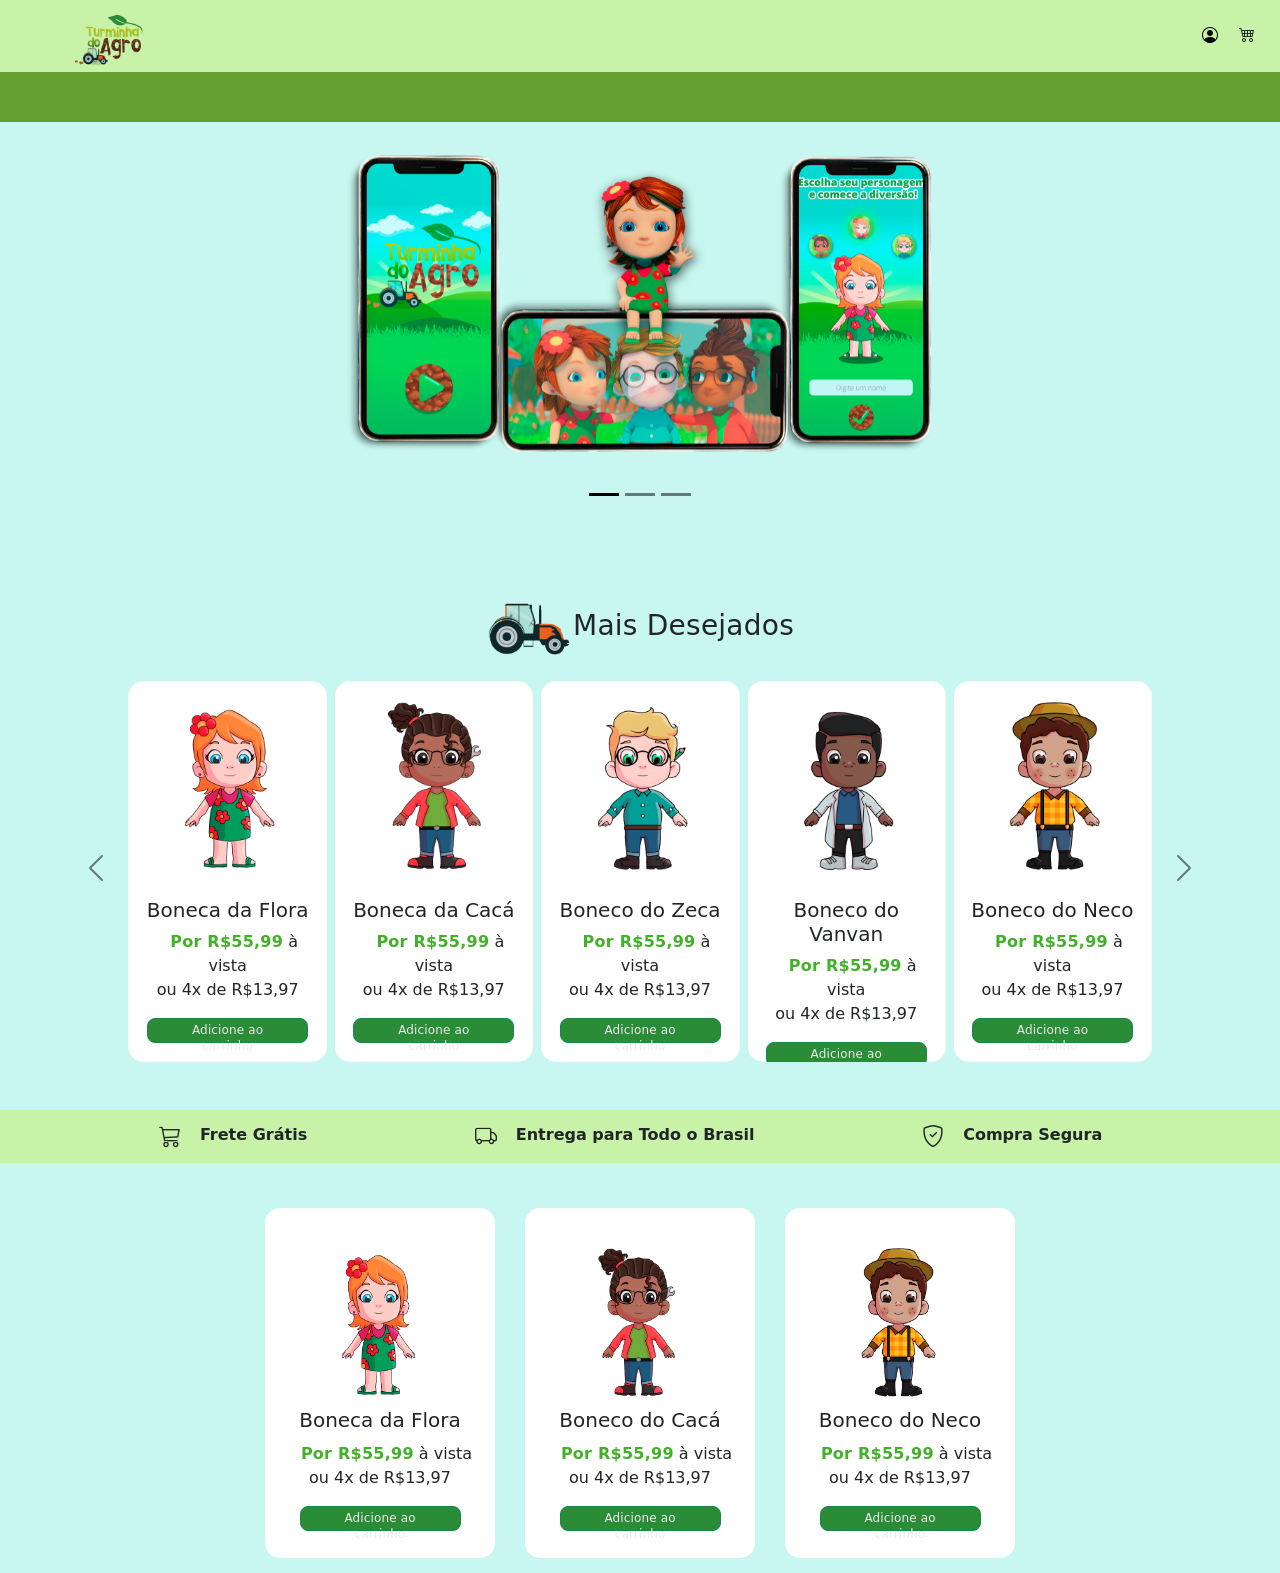
==== index.html @ c425d95b "colocando arquivos" ====
<!doctype html>
<html lang="pt-br">

<head>
    <meta charset="utf-8">
    <meta name="viewport" content="width=device-width, initial-scale=1">
    <link href="https://cdn.jsdelivr.net/npm/bootstrap@5.3.2/dist/css/bootstrap.min.css" rel="stylesheet"
        integrity="sha384-T3c6CoIi6uLrA9TneNEoa7RxnatzjcDSCmG1MXxSR1GAsXEV/Dwwykc2MPK8M2HN" crossorigin="anonymous">
    <link rel="stylesheet" href="css/style.css">
    <link rel="stylesheet" href="https://cdn.jsdelivr.net/npm/bootstrap-icons@1.11.1/font/bootstrap-icons.css">
    <title>Turminha do Agro</title>
</head>

<body>

    <!--Barra de Navegação-->

    <nav class="navbar navbar-expand-lg justify-content-end" style="background-color: #C7F2A7; height: 72px;">
        <div class="container-fluid">
            <a  href="index.html">
                <div
                    style="padding-bottom: 6px; padding-left: 16px; left: 56px; top: 3px; position: absolute; justify-content: flex-end; align-items: center; display: inline-flex">
                    <img style="width: 80px; height: 80px" src="imagens/logo_turminha.png" alt="Logo" width="100"
                        height="'100'" class="d-inline-block align-text-top" />
                </div>
            </a>
            <button class="navbar-toggler" type="button" data-bs-toggle="collapse"
                data-bs-target="#navbarSupportedContent" aria-controls="navbarSupportedContent" aria-expanded="false"
                aria-label="Toggle navigation">
                <span class="navbar-toggler-icon"></span>
            </button>
            <div class="collapse navbar-collapse" id="navbarText">
                <ul class="navbar-nav ms-auto">
                    <li class="nav-item">
                        <a class="nav-link active" aria-current="page" href="login.html">
                            <i class="bi bi-person-circle" style="width: 31px; height: 31px;"></i>
                        </a>
                    </li>
                    <li class="nav-item">
                        <button type="button" data-bs-toggle="offcanvas" data-bs-target="#offcanvasRight"
                            aria-controls="offcanvasRight" class="btn">
                            <i class="bi bi-cart4" style="width: 31px; height: 31px;"></i>
                        </button>
                    </li>
                </ul>
            </div>
        </div>
    </nav>
    <nav class="navbar" style="background-color: #63A030;; height: 50px;">
        <div class="container-fluid">
        </div>
    </nav>

    <!--Novidades-->
    <div class="novidades">
        <div id="carouselExampleDark" class="carousel carousel-dark slide" style="width: 700px; height: 400px;">
            <div id="carouselExampleIndicatorsnovidades" class="carousel slide carousel-dark">
                <div class="carousel-indicators">
                    <button type="button" data-bs-target="#carouselExampleIndicatorsnovidades" data-bs-slide-to="0"
                        class="active" aria-current="true" aria-label="Slide 1"></button>
                    <button type="button" data-bs-target="#carouselExampleIndicatorsnovidades" data-bs-slide-to="1"
                        aria-label="Slide 2"></button>
                    <button type="button" data-bs-target="#carouselExampleIndicatorsnovidades" data-bs-slide-to="2"
                        aria-label="Slide 3"></button>
                </div>
                <div class="carousel-inner" style="width: 700px; height: 400px;">
                    <div class="carousel-item active">
                        <img src="imagens/telas_3d.png" class="d-block w-100 img-novidades" alt="...">
                    </div>
                    <div class="carousel-item">
                        <img src="imagens/telas_3d.png" class="d-block w-100" alt="...">
                    </div>
                    <div class="carousel-item">
                        <img src="imagens/telas_3d.png" class="d-block w-100" alt="...">
                    </div>
                </div>
            </div>
        </div>
    </div>
    <!-- Mais Desejados -->
    <div class="titulo-divisor">
        <img class="trator" src="imagens/trator.png" alt="Trator">
        <h3>Mais Desejados</h3>
    </div>
    <!-- Carrosel com produtos mais desejados -->
    <div id="carouselExampleIndicators" class="carousel carousel-dark slide">
        <div class="carousel-inner">
            <div class="carousel-item active">
                <div class="card-group">
                    <!-- Boneca da Flora -->
                    <div class="card text-center border-light" style="width: 18rem; border-radius: 15px;"
                        hrf="produtos.html">
                        <div class="imagem-card">
                            <a href="produtos.html"><img src="imagens/personagem_flora.png" class="card-img-top"
                                    alt="Boneca da flora"></a>
                        </div>
                        <div class="card-body">
                            <h5 class="card-title">Boneca da Flora</h5>
                            <p class="card-text"><b class="preco-card">Por R$55,99</b> à vista <br> ou 4x de R$13,97</p>
                            <button type="button" data-bs-toggle="offcanvas" data-bs-target="#offcanvasRight"
                                aria-controls="offcanvasRight" class="btn btn-success">Adicione ao carrinho</button>
                        </div>
                    </div>
                    <!--Boneca da Cacá  -->
                    <div class="card text-center border-light" style="width: 18rem; border-radius: 15px;">
                        <div class="imagem-card">
                            <img src="imagens/personagem_cacá.png" class="card-img-top" alt="Boneca da Cacá">
                        </div>
                        <div class="card-body">
                            <h5 class="card-title">Boneca da Cacá</h5>
                            <p class="card-text"><b class="preco-card">Por R$55,99</b> à vista <br> ou 4x de R$13,97</p>
                            <button type="button" data-bs-toggle="offcanvas" data-bs-target="#offcanvasRight"
                                aria-controls="offcanvasRight" class="btn btn-success">Adicione ao carrinho</button>
                        </div>
                    </div>
                    <!-- Boneco do Zeca -->
                    <div class="card text-center border-light" style="width: 18rem; border-radius: 15px;">
                        <div class="imagem-card">
                            <img src="imagens/personagem_zeca.png" class="card-img-top" alt="Boneca do Zeca">
                        </div>
                        <div class="card-body">
                            <h5 class="card-title">Boneco do Zeca</h5>
                            <p class="card-text"><b class="preco-card">Por R$55,99</b> à vista <br> ou 4x de R$13,97</p>
                            <button type="button" data-bs-toggle="offcanvas" data-bs-target="#offcanvasRight"
                                aria-controls="offcanvasRight" class="btn btn-success">Adicione ao carrinho</button>
                        </div>
                    </div>
                    <!-- Boneco do Vanvan -->
                    <div class="card text-center border-light" style="width: 18rem; border-radius: 15px;">
                        <div class="imagem-card">
                            <img src="imagens/personagem_vanvan.png" class="card-img-top" alt="Boneca do Vanvan">
                        </div>
                        <div class="card-body">
                            <h5 class="card-title">Boneco do Vanvan</h5>
                            <p class="card-text"><b class="preco-card">Por R$55,99</b> à vista <br> ou 4x de R$13,97</p>
                            <button type="button" data-bs-toggle="offcanvas" data-bs-target="#offcanvasRight"
                                aria-controls="offcanvasRight" class="btn btn-success">Adicione ao carrinho</button>
                        </div>
                    </div>
                    <!-- Boneco do Neco -->
                    <div class="card text-center border-light" style="width: 18rem; border-radius: 15px;">
                        <div class="imagem-card">
                            <img src="imagens/personagem_neco.png" class="card-img-top" alt="Boneca do Neco">
                        </div>
                        <div class="card-body">
                            <h5 class="card-title">Boneco do Neco</h5>
                            <p class="card-text"><b class="preco-card">Por R$55,99</b> à vista <br> ou 4x de R$13,97</p>
                            <button type="button" data-bs-toggle="offcanvas" data-bs-target="#offcanvasRight"
                                aria-controls="offcanvasRight" class="btn btn-success">Adicione ao carrinho</button>
                        </div>
                    </div>
                </div>
            </div>
            <div class="carousel-item">
                <!-- Camisa da Flora -->
                <div class="card-group">
                    <div class="card text-center border-light" style="width: 18rem; border-radius: 15px;">
                        <div class="imagem-card">
                            <img src="imagens/personagem_flora.png" class="card-img-top" alt="Boneca da flora">
                        </div>
                        <div class="card-body">
                            <h5 class="card-title">Blusa da Flora</h5>
                            <p class="card-text"><b class="preco-card">Por R$55,99</b> à vista <br> ou 4x de R$13,97</p>
                            <button type="button" data-bs-toggle="offcanvas" data-bs-target="#offcanvasRight"
                                aria-controls="offcanvasRight" class="btn btn-success">Adicione ao carrinho</button>
                        </div>
                    </div>
                    <!--Camisa da Cacá  -->
                    <div class="card text-center border-light" style="width: 18rem; border-radius: 15px;">
                        <div class="imagem-card">
                            <img src="imagens/personagem_cacá.png" class="card-img-top" alt="Boneca da Cacá">
                        </div>
                        <div class="card-body">
                            <h5 class="card-title">Blusa da Cacá</h5>
                            <p class="card-text"><b class="preco-card">Por R$55,99</b> à vista <br> ou 4x de R$13,97</p>
                            <button type="button" data-bs-toggle="offcanvas" data-bs-target="#offcanvasRight"
                                aria-controls="offcanvasRight" class="btn btn-success">Adicione ao carrinho</button>
                        </div>
                    </div>
                    <!-- Camisa do Zeca -->
                    <div class="card text-center border-light" style="width: 18rem; border-radius: 15px;">
                        <div class="imagem-card">
                            <img src="imagens/personagem_zeca.png" class="card-img-top" alt="Boneca do Zeca">
                        </div>
                        <div class="card-body">
                            <h5 class="card-title">Blusa do Zeca</h5>
                            <p class="card-text"><b class="preco-card">Por R$55,99</b> à vista <br> ou 4x de R$13,97</p>
                            <button type="button" data-bs-toggle="offcanvas" data-bs-target="#offcanvasRight"
                                aria-controls="offcanvasRight" class="btn btn-success">Adicione ao carrinho</button>
                        </div>
                    </div>
                    <!-- Camisa do Vanvan -->
                    <div class="card text-center border-light" style="width: 18rem; border-radius: 15px;">
                        <div class="imagem-card">
                            <img src="imagens/personagem_vanvan.png" class="card-img-top" alt="Boneca do Vanvan">
                        </div>
                        <div class="card-body">
                            <h5 class="card-title">Blusa do Vanvan</h5>
                            <p class="card-text"><b class="preco-card">Por R$55,99</b> à vista <br> ou 4x de R$13,97</p>
                            <button type="button" data-bs-toggle="offcanvas" data-bs-target="#offcanvasRight"
                                aria-controls="offcanvasRight" class="btn btn-success">Adicione ao carrinho</button>
                        </div>
                    </div>
                    <!-- Camisa do Neco -->
                    <div class="card text-center border-light" style="width: 18rem; border-radius: 15px;">
                        <div class="imagem-card">
                            <img src="imagens/personagem_neco.png" class="card-img-top" alt="Boneca do Neco">
                        </div>
                        <div class="card-body">
                            <h5 class="card-title">Blusa do Neco</h5>
                            <p class="card-text"><b class="preco-card">Por R$55,99</b> à vista <br> ou 4x de R$13,97</p>
                            <button type="button" data-bs-toggle="offcanvas" data-bs-target="#offcanvasRight"
                                aria-controls="offcanvasRight" class="btn btn-success">Adicione ao carrinho</button>
                        </div>
                    </div>
                </div>
            </div>
            <div class="carousel-item">
                <!-- Algo da Flora -->
                <div class="card-group">
                    <div class="card text-center border-light" style="width: 18rem; border-radius: 15px;">
                        <div class="imagem-card">
                            <img src="imagens/personagem_flora.png" class="card-img-top" alt="Boneca da flora">
                        </div>
                        <div class="card-body">
                            <h5 class="card-title">Algo da Flora</h5>
                            <p class="card-text"><b class="preco-card">Por R$55,99</b> à vista <br> ou 4x de R$13,97</p>
                            <button type="button" data-bs-toggle="offcanvas" data-bs-target="#offcanvasRight"
                                aria-controls="offcanvasRight" class="btn btn-success">Adicione ao carrinho</button>
                        </div>
                    </div>
                    <!--Algo da Cacá  -->
                    <div class="card text-center border-light" style="width: 18rem; border-radius: 15px;">
                        <div class="imagem-card">
                            <img src="imagens/personagem_cacá.png" class="card-img-top" alt="Boneca da Cacá">
                        </div>
                        <div class="card-body">
                            <h5 class="card-title">Algo da Cacá</h5>
                            <p class="card-text"><b class="preco-card">Por R$55,99</b> à vista <br> ou 4x de R$13,97</p>
                            <button type="button" data-bs-toggle="offcanvas" data-bs-target="#offcanvasRight"
                                aria-controls="offcanvasRight" class="btn btn-success">Adicione ao carrinho</button>
                        </div>
                    </div>
                    <!-- Algo do Zeca -->
                    <div class="card text-center border-light" style="width: 18rem; border-radius: 15px;">
                        <div class="imagem-card">
                            <img src="imagens/personagem_zeca.png" class="card-img-top" alt="Boneca do Zeca">
                        </div>
                        <div class="card-body">
                            <h5 class="card-title">Algo do Zeca</h5>
                            <p class="card-text"><b class="preco-card">Por R$55,99</b> à vista <br> ou 4x de R$13,97</p>
                            <button type="button" data-bs-toggle="offcanvas" data-bs-target="#offcanvasRight"
                                aria-controls="offcanvasRight" class="btn btn-success">Adicione ao carrinho</button>
                        </div>
                    </div>
                    <!-- Algo do Vanvan -->
                    <div class="card text-center border-light" style="width: 18rem; border-radius: 15px;">
                        <div class="imagem-card">
                            <img src="imagens/personagem_vanvan.png" class="card-img-top" alt="Boneca do Vanvan">
                        </div>
                        <div class="card-body">
                            <h5 class="card-title">Algo do Vanvan</h5>
                            <p class="card-text"><b class="preco-card">Por R$55,99</b> à vista <br> ou 4x de R$13,97</p>
                            <button type="button" data-bs-toggle="offcanvas" data-bs-target="#offcanvasRight"
                                aria-controls="offcanvasRight" class="btn btn-success">Adicione ao carrinho</button>
                        </div>
                    </div>
                    <!-- Algo do Neco -->
                    <div class="card text-center border-light" style="width: 18rem; border-radius: 15px;">
                        <div class="imagem-card">
                            <img src="imagens/personagem_neco.png" class="card-img-top" alt="Boneca do Neco">
                        </div>
                        <div class="card-body">
                            <h5 class="card-title">Algo do Neco</h5>
                            <p class="card-text"><b class="preco-card">Por R$55,99</b> à vista <br> ou 4x de R$13,97</p>
                            <button type="button" data-bs-toggle="offcanvas" data-bs-target="#offcanvasRight"
                                aria-controls="offcanvasRight" class="btn btn-success">Adicione ao carrinho</button>
                        </div>
                    </div>
                </div>
            </div>
        </div>
        <button class="carousel-control-prev" type="button" data-bs-target="#carouselExampleIndicators"
            data-bs-slide="prev">
            <span class="carousel-control-prev-icon" aria-hidden="true"></span>
            <span class="visually-hidden">Previous</span>
        </button>
        <button class="carousel-control-next" type="button" data-bs-target="#carouselExampleIndicators"
            data-bs-slide="next">
            <span class="carousel-control-next-icon" aria-hidden="true"></span>
            <span class="visually-hidden">Next</span>
        </button>
    </div>

    <!-- Barra de informações -->
    <div class="info-bar mt-5">
        <div class="d-flex aling-items-center">
            <i class="bi bi-cart3"></i>
            <span class="text-info-bar">Frete Grátis</span>
        </div>
        <div class="d-flex aling-items-center">
            <i class="bi bi-truck"></i>
            <span class="text-info-bar">Entrega para Todo o Brasil</span>
        </div>
        <div class="d-flex aling-items-center">
            <i class="bi bi-shield-check"></i>
            <span class="text-info-bar">Compra Segura</span>
        </div>
    </div>
    <!-- Mais produtos -->
    <section class="card-carousel-section" style="margin-top: 30px;">
        <!-- Card 1 -->
        <div class="carousel-card">
            <div class="imagem-card">
                <a href="produtos.html"><img src="imagens/personagem_flora.png" class="card-img-top"
                        alt="Boneca da flora"></a>
            </div>
            <div class="card-body">
                <h5 class="card-title">Boneca da Flora</h5>
                <p class="card-text"><b class="preco-card">Por R$55,99</b> à vista <br> ou 4x de R$13,97</p>
                <a type="button" data-bs-toggle="offcanvas" data-bs-target="#offcanvasRight"
                    aria-controls="offcanvasRight" href="" class="btn btn-success">Adicione ao carrinho</a>
            </div>
        </div>
        <!-- Card 2 -->
        <div class="carousel-card">
            <div class="imagem-card">
                <a href=""><img src="imagens/personagem_cacá.png" class="card-img-top"
                        alt="Boneca da flora"></a>
            </div>            <div class="card-body">
                <h5 class="card-title">Boneco do Cacá</h5>
                <p class="card-text"><b class="preco-card">Por R$55,99</b> à vista <br> ou 4x de R$13,97</p>
                <a type="button" data-bs-toggle="offcanvas" data-bs-target="#offcanvasRight"
                    aria-controls="offcanvasRight" href="" class="btn btn-success">Adicione ao carrinho</a>
            </div>
        </div>
        <!-- Card 3 -->
        <div class="carousel-card">
            <div class="imagem-card">
                <a href=""><img src="imagens/personagem_neco.png" class="card-img-top"
                        alt="Boneca da flora"></a>
            </div>
            <div class="card-body">
                <h5 class="card-title">Boneco do Neco</h5>
                <p class="card-text"><b class="preco-card">Por R$55,99</b> à vista <br> ou 4x de R$13,97</p>
                <a type="button" data-bs-toggle="offcanvas" data-bs-target="#offcanvasRight"
                    aria-controls="offcanvasRight" href="" class="btn btn-success">Adicione ao carrinho</a>
            </div>
        </div>
    </section>

    <!-- Carrinho de compras -->

    <div class="offcanvas offcanvas-end" tabindex="-1" id="offcanvasRight" aria-labelledby="offcanvasRightLabel">
        <div class="offcanvas-header">
            <h5 class="offcanvas-title" id="offcanvasRightLabel">Carrinho</h5>
            <button type="button" class="btn-close" data-bs-dismiss="offcanvas" aria-label="Close"></button>
        </div>
        <div class="offcanvas-body">
            <div class="content-cart" id="carrinho">
                <section>
                    <table>
                        <tbody>
                            <tr>
                                <div class="item-cart">
                                    <td>
                                        <div class="product">
                                            <img src="imagens/personagem_cacá.png" alt="Boneca da Cacá" />
                                        </div>
                                    </td>
                                    <td>
                                        <div class="info">
                                            <div class="name">Boneca da Cacá</div>
                                            <div class="qty">
                                                <button><i class="bi bi-plus"></i></button>
                                                <span>2</span>
                                                <button><i class="bi bi-dash"></i></button>
                                            </div>
                                            <div class="preco-card">R$55,99</div>
                                        </div>
                                    </td>
                                    <td>
                                        <button class="remove"><i class="bi bi-x"></i></button>
                                    </td>
                                </div>
                            </tr>
                            <tr>
                                <div class="item-cart">
                                    <td>
                                        <div class="product">
                                            <img src="imagens/personagem_neco.png" alt="Boneca da Cacá" />
                                        </div>
                                    </td>
                                    <td>
                                        <div class="info">
                                            <div class="name">Boneco do Neco</div>
                                            <div class="qty">
                                                <button><i class="bi bi-plus"></i></button>
                                                <span>2</span>
                                                <button><i class="bi bi-dash"></i></button>
                                            </div>
                                            <div class="preco-card">R$55,99</div>
                                        </div>
                                    </td>
                                    <td>
                                        <button class="remove"><i class="bi bi-x"></i></button>
                                    </td>
                                </div>
                            </tr>
                        </tbody>
                    </table>
                </section>
                <br>
                <aside>
                    <div class="box">
                        <header>Resumo da compra</header>
                        <div class="info">
                            <div><span>Sub-total</span><span>R$ 111,80</span></div>
                            <div><span>Caulcule o frete</span></div>
                            <div>
                                <input type="text" class="form-control" placeholder="Digite o CEP" aria-label="CEP"
                                    aria-describedby="button-addon2">
                                <button class="btn btn-outline-secondary" type="button" id="button-addon2">
                                    <i class="bi bi-plus"></i>
                            </div>
                        </div>
                        <footer>
                            <span>Total</span>
                            <span class="preco-carrinho-sub-total">R$ 111,80</span>
                        </footer>
                    </div>
                    <button>Finalizar Compra</button>
                </aside>
            </div>
        </div>

        

        <script src="https://cdn.jsdelivr.net/npm/bootstrap@5.3.2/dist/js/bootstrap.bundle.min.js"
            integrity="sha384-C6RzsynM9kWDrMNeT87bh95OGNyZPhcTNXj1NW7RuBCsyN/o0jlpcV8Qyq46cDfL" crossorigin="anonymous">
            </script>
        <script src="script.js"></script>
</body>


</html>
---- css/style.css ----
* {
    margin: 0;
    padding: 0;
    box-sizing: border-box;
}

body {
    background-color: #C7F7F0;
}

.novidades {
    align-items: center;
    justify-content: center;
    display: flex;
    position: relative;
}

.trator {
    width: 87px;
    height: 87px;
    flex-shrink: 0;
}

.titulo-divisor {
    padding-top: 5%;
    display: flex;
    flex-flow: row wrap;
    align-items: center;
    justify-content: center;
    color: "#373737";
    font-size: 30px;
    font-style: normal, bold;
    font-weight: 700;
    line-height: 24px;
    letter-spacing: 0.24px;
}

.carousel-inner {
    max-width: 1440px;
    width: 100%;
    padding-right: 40px;
    padding-left: 40px;
}

.carousel-control-next {
    padding-left: 50px;
}

.carousel-control-next {
    padding-right: 50px;
}

.card-group {
    padding-left: 5em;
    padding-right: 5em;
}

.card {
    width: 230px;
    height: 381px;
    flex-shrink: 0;
    border-bottom-left-radius: 15px;
    background: #FFF;
    margin: 8px;
}

.imagem-card {
    min-height: 200px;
    max-height: 200px;
    padding: 20px 15.4px 0px 15.39px;
    justify-content: center;
    align-items: center;
}

.card-img-top {
    width: 175px;
    height: 175px;
    min-width: 175px;
    max-width: 175px;
    min-height: 145px;
    max-height: 175px;
    display: block;
    margin: 0 auto;
}

.preco-card {
    color: #43B02A;
    text-align: center;
    font-size: 16px;
    font-style: normal;
    font-weight: 700;
    line-height: 16px;
    letter-spacing: 0.24px;
}

.btn-success {
    width: 161px;
    height: 25px;
    padding: 3px 18.67px 4px 18.81px;
    justify-content: center;
    align-items: center;
    gap: -0.2px;
    border-radius: 8px;
    background: #2A8C37;
    color: #EBEBEB;
    text-align: center;
    font-size: 12px;
    font-style: normal;
    font-weight: 400;
    line-height: 16px;
    letter-spacing: 0.15px;
}

.info-bar {
    background-color: #C7F2A7;
    text-align: center;
    padding: 10px;
    display: flex;
    justify-content: space-evenly;
    font-weight: bold;
    font-size: 16px;
}

.info-bar i {
    font-size: 22px;

}

.text-info-bar {
    padding: 3px 18.67px 4px 18.81px;
}

.card-carousel-section {
    display: flex;
    justify-content: center;
    overflow-x: auto;
    scroll-snap-type: x mandatory;
    -webkit-overflow-scrolling: touch;
}

.carousel-card {
    flex: 0 0 auto;
    width: 230px;
    height: 350px;
    margin-right: 10px;
    scroll-snap-align: start;
    border-radius: 15px;
    background: #FFF;
    margin: 15px;
}

.carousel-card .card-img-top {
    width: 175px;
    height: 175px;
    min-width: 175px;
    max-width: 175px;
    min-height: 145px;
    max-height: 175px;
    padding: 20px 15.4px 0px 15.39px;
    display: block;
    margin: 0 auto;
}

.carousel-card .card-body {
    text-align: center;
}

.carousel-card .card-title {
    font-size: 20px;
    font-weight: 500;
    margin-bottom: 10px;
}

.carousel-card .preco-card {
    color: #43B02A;
    text-align: center;
    font-size: 16px;
    font-style: normal;
    font-weight: 700;
    line-height: 16px;
    letter-spacing: 0.24px;
}

.offcanvas-header {
    color: #2A8C37;
    border-bottom: 1.5px solid #2A8C37;
    background-color: #C7F2A7;
}

.offcanvas-body {
    background-color: #C7F7F0;

}

body>main .content-cart section {
    -webkit-box-flex: 1;
    -ms-flex: 1;
    flex: 1;
}

table {
    width: 100%;
    border-collapse: collapse;
}

.product img {
    display: -webkit-box;
    display: -ms-flexbox;
    display: flex;
    -webkit-box-align: center;
    -ms-flex-align: center;
    align-items: center;
    width: 110px;
    height: 110px;
    flex-shrink: 0;
    border-radius: 2px;
    margin-bottom: 15px;
}

.info .name {
    font-size: 16px;
    font-style: normal;
    font-weight: 700;
    line-height: 24px;
    letter-spacing: 0.24px;
    padding-bottom: 16px;
}

.preco-card {
    display: inline;
    padding-left: 13px;
}

.qty {
    background: hsl(0, 2%, 92%);
    display: -webkit-inline-box;
    display: -ms-inline-flexbox;
    display: inline-flex;
    padding: 0 0;
    -ms-flex-pack: distribute;
    justify-content: space-around;
    -webkit-box-align: center;
    -ms-flex-align: center;
    align-items: center;
    width: px;
    border-radius: 15px;
    overflow: hidden;
}

.qty span {
    margin: 0 5px;
}

.qty button {
    display: -webkit-box;
    display: -ms-flexbox;
    display: flex;
    -webkit-box-align: center;
    -ms-flex-align: center;
    align-items: center;
    background: transparent;
    border: 0;
    padding: 0 10px;
    font-size: 16px;
    height: 100%;
}

.qty button:hover {
    background: #ddd;
}

.remove {
    background: hsl(0, 2%, 92%);
    border: 0;
    width: 30px;
    height: 30px;
    border-radius: 100%;
    display: -webkit-box;
    display: -ms-flexbox;
    display: flex;
    -webkit-box-align: center;
    -ms-flex-align: center;
    align-items: center;
    -webkit-box-pack: center;
    -ms-flex-pack: center;
    justify-content: center;
    font-size: 20px;
}

.remove:hover {
    background: #ddd;
}

.preco-carrinho-sub-total {
    margin-left: auto;
    color: #2A8C37;
    text-align: center;
    font-size: 16px;
    font-style: normal;
    font-weight: 700;
    line-height: 16px;
    letter-spacing: 0.24px;
}

aside .box {
    margin-bottom: 15px;
    border: 1px solid #ccc;
    background: #eee;
    color: #222;
    border-radius: 5px;
}

aside .box header {
    padding: 15px 20px;
    font-size: 18px;
    border-bottom: 1px solid #ccc;
    color: #373737;
}

aside .box .info {
    padding: 20px;
    font-size: 16px;
}

aside .box .info>div {
    display: -webkit-box;
    display: -ms-flexbox;
    display: flex;
    -webkit-box-pack: justify;
    -ms-flex-pack: justify;
    justify-content: space-between;
    margin-bottom: 10px;
    color: #555;
}

aside .box .info>div:last-child {
    margin: 0;
}

aside .box .info button {
    color: #28a745;
    background: transparent;
    border: 0;
    display: -webkit-box;
    display: -ms-flexbox;
    display: flex;
    -webkit-box-align: center;
    -ms-flex-align: center;
    align-items: center;
    font-size: 16px;
}

aside .box footer {
    padding: 15px 20px;
    background: #ddd;
    font-size: 18px;
    display: -webkit-box;
    display: -ms-flexbox;
    display: flex;
    -webkit-box-pack: justify;
    -ms-flex-pack: justify;
    justify-content: space-between;
}

aside>button {
    border: 0;
    padding: 15px 0;
    color: white;
    background: #2A8C37;
    display: block;
    width: 100%;
    letter-spacing: 1px;
    font-size: 16px;
    border-radius: 10px;
}

aside>button:hover {
    background: #3bc55b;
}

.container-fluid {
    
}
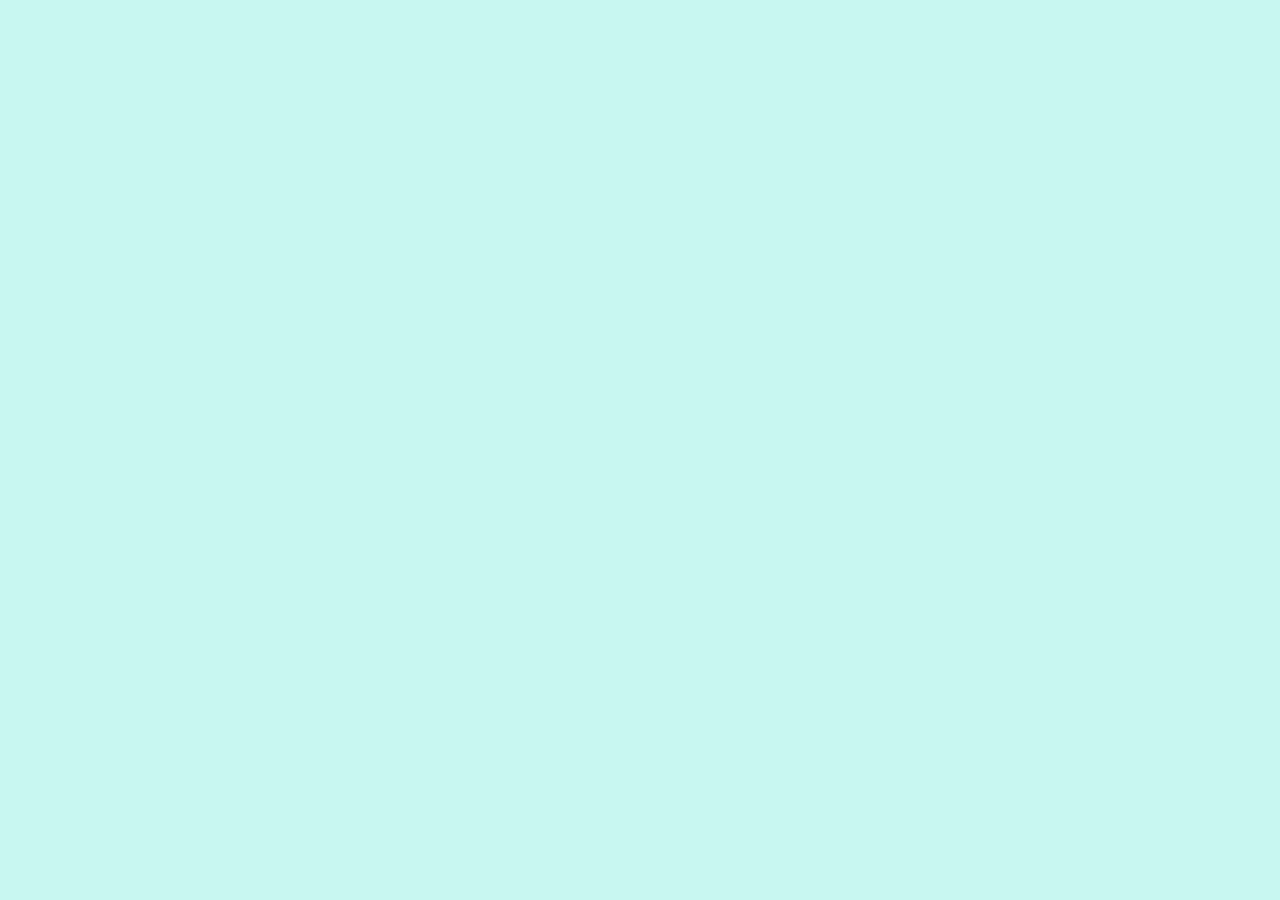
==== commit 23b8a2a2: "." ====
--- a/index.html
+++ b/index.html
@@ -1,446 +1,28 @@
-<!doctype html>
+<!DOCTYPE html>
 <html lang="pt-br">
+  <head>
+    <meta charset="utf-8" />
+    <meta name="viewport" content="width=device-width, initial-scale=1" />
+    <link
+      href="https://cdn.jsdelivr.net/npm/bootstrap@5.3.2/dist/css/bootstrap.min.css"
+      rel="stylesheet"
+      integrity="sha384-T3c6CoIi6uLrA9TneNEoa7RxnatzjcDSCmG1MXxSR1GAsXEV/Dwwykc2MPK8M2HN"
+      crossorigin="anonymous"
+    />
+    <link rel="stylesheet" href="css/style.css" />
+    <link
+      rel="stylesheet"
+      href="https://cdn.jsdelivr.net/npm/bootstrap-icons@1.11.1/font/bootstrap-icons.css"
+    />
+    <title>Turminha do Agro</title>
+  </head>
 
-<head>
-    <meta charset="utf-8">
-    <meta name="viewport" content="width=device-width, initial-scale=1">
-    <link href="https://cdn.jsdelivr.net/npm/bootstrap@5.3.2/dist/css/bootstrap.min.css" rel="stylesheet"
-        integrity="sha384-T3c6CoIi6uLrA9TneNEoa7RxnatzjcDSCmG1MXxSR1GAsXEV/Dwwykc2MPK8M2HN" crossorigin="anonymous">
-    <link rel="stylesheet" href="css/style.css">
-    <link rel="stylesheet" href="https://cdn.jsdelivr.net/npm/bootstrap-icons@1.11.1/font/bootstrap-icons.css">
-    <title>Turminha do Agro</title>
-</head>
-
-<body>
-
-    <!--Barra de Navegação-->
-
-    <nav class="navbar navbar-expand-lg justify-content-end" style="background-color: #C7F2A7; height: 72px;">
-        <div class="container-fluid">
-            <a  href="index.html">
-                <div
-                    style="padding-bottom: 6px; padding-left: 16px; left: 56px; top: 3px; position: absolute; justify-content: flex-end; align-items: center; display: inline-flex">
-                    <img style="width: 80px; height: 80px" src="imagens/logo_turminha.png" alt="Logo" width="100"
-                        height="'100'" class="d-inline-block align-text-top" />
-                </div>
-            </a>
-            <button class="navbar-toggler" type="button" data-bs-toggle="collapse"
-                data-bs-target="#navbarSupportedContent" aria-controls="navbarSupportedContent" aria-expanded="false"
-                aria-label="Toggle navigation">
-                <span class="navbar-toggler-icon"></span>
-            </button>
-            <div class="collapse navbar-collapse" id="navbarText">
-                <ul class="navbar-nav ms-auto">
-                    <li class="nav-item">
-                        <a class="nav-link active" aria-current="page" href="login.html">
-                            <i class="bi bi-person-circle" style="width: 31px; height: 31px;"></i>
-                        </a>
-                    </li>
-                    <li class="nav-item">
-                        <button type="button" data-bs-toggle="offcanvas" data-bs-target="#offcanvasRight"
-                            aria-controls="offcanvasRight" class="btn">
-                            <i class="bi bi-cart4" style="width: 31px; height: 31px;"></i>
-                        </button>
-                    </li>
-                </ul>
-            </div>
-        </div>
-    </nav>
-    <nav class="navbar" style="background-color: #63A030;; height: 50px;">
-        <div class="container-fluid">
-        </div>
-    </nav>
-
-    <!--Novidades-->
-    <div class="novidades">
-        <div id="carouselExampleDark" class="carousel carousel-dark slide" style="width: 700px; height: 400px;">
-            <div id="carouselExampleIndicatorsnovidades" class="carousel slide carousel-dark">
-                <div class="carousel-indicators">
-                    <button type="button" data-bs-target="#carouselExampleIndicatorsnovidades" data-bs-slide-to="0"
-                        class="active" aria-current="true" aria-label="Slide 1"></button>
-                    <button type="button" data-bs-target="#carouselExampleIndicatorsnovidades" data-bs-slide-to="1"
-                        aria-label="Slide 2"></button>
-                    <button type="button" data-bs-target="#carouselExampleIndicatorsnovidades" data-bs-slide-to="2"
-                        aria-label="Slide 3"></button>
-                </div>
-                <div class="carousel-inner" style="width: 700px; height: 400px;">
-                    <div class="carousel-item active">
-                        <img src="imagens/telas_3d.png" class="d-block w-100 img-novidades" alt="...">
-                    </div>
-                    <div class="carousel-item">
-                        <img src="imagens/telas_3d.png" class="d-block w-100" alt="...">
-                    </div>
-                    <div class="carousel-item">
-                        <img src="imagens/telas_3d.png" class="d-block w-100" alt="...">
-                    </div>
-                </div>
-            </div>
-        </div>
-    </div>
-    <!-- Mais Desejados -->
-    <div class="titulo-divisor">
-        <img class="trator" src="imagens/trator.png" alt="Trator">
-        <h3>Mais Desejados</h3>
-    </div>
-    <!-- Carrosel com produtos mais desejados -->
-    <div id="carouselExampleIndicators" class="carousel carousel-dark slide">
-        <div class="carousel-inner">
-            <div class="carousel-item active">
-                <div class="card-group">
-                    <!-- Boneca da Flora -->
-                    <div class="card text-center border-light" style="width: 18rem; border-radius: 15px;"
-                        hrf="produtos.html">
-                        <div class="imagem-card">
-                            <a href="produtos.html"><img src="imagens/personagem_flora.png" class="card-img-top"
-                                    alt="Boneca da flora"></a>
-                        </div>
-                        <div class="card-body">
-                            <h5 class="card-title">Boneca da Flora</h5>
-                            <p class="card-text"><b class="preco-card">Por R$55,99</b> à vista <br> ou 4x de R$13,97</p>
-                            <button type="button" data-bs-toggle="offcanvas" data-bs-target="#offcanvasRight"
-                                aria-controls="offcanvasRight" class="btn btn-success">Adicione ao carrinho</button>
-                        </div>
-                    </div>
-                    <!--Boneca da Cacá  -->
-                    <div class="card text-center border-light" style="width: 18rem; border-radius: 15px;">
-                        <div class="imagem-card">
-                            <img src="imagens/personagem_cacá.png" class="card-img-top" alt="Boneca da Cacá">
-                        </div>
-                        <div class="card-body">
-                            <h5 class="card-title">Boneca da Cacá</h5>
-                            <p class="card-text"><b class="preco-card">Por R$55,99</b> à vista <br> ou 4x de R$13,97</p>
-                            <button type="button" data-bs-toggle="offcanvas" data-bs-target="#offcanvasRight"
-                                aria-controls="offcanvasRight" class="btn btn-success">Adicione ao carrinho</button>
-                        </div>
-                    </div>
-                    <!-- Boneco do Zeca -->
-                    <div class="card text-center border-light" style="width: 18rem; border-radius: 15px;">
-                        <div class="imagem-card">
-                            <img src="imagens/personagem_zeca.png" class="card-img-top" alt="Boneca do Zeca">
-                        </div>
-                        <div class="card-body">
-                            <h5 class="card-title">Boneco do Zeca</h5>
-                            <p class="card-text"><b class="preco-card">Por R$55,99</b> à vista <br> ou 4x de R$13,97</p>
-                            <button type="button" data-bs-toggle="offcanvas" data-bs-target="#offcanvasRight"
-                                aria-controls="offcanvasRight" class="btn btn-success">Adicione ao carrinho</button>
-                        </div>
-                    </div>
-                    <!-- Boneco do Vanvan -->
-                    <div class="card text-center border-light" style="width: 18rem; border-radius: 15px;">
-                        <div class="imagem-card">
-                            <img src="imagens/personagem_vanvan.png" class="card-img-top" alt="Boneca do Vanvan">
-                        </div>
-                        <div class="card-body">
-                            <h5 class="card-title">Boneco do Vanvan</h5>
-                            <p class="card-text"><b class="preco-card">Por R$55,99</b> à vista <br> ou 4x de R$13,97</p>
-                            <button type="button" data-bs-toggle="offcanvas" data-bs-target="#offcanvasRight"
-                                aria-controls="offcanvasRight" class="btn btn-success">Adicione ao carrinho</button>
-                        </div>
-                    </div>
-                    <!-- Boneco do Neco -->
-                    <div class="card text-center border-light" style="width: 18rem; border-radius: 15px;">
-                        <div class="imagem-card">
-                            <img src="imagens/personagem_neco.png" class="card-img-top" alt="Boneca do Neco">
-                        </div>
-                        <div class="card-body">
-                            <h5 class="card-title">Boneco do Neco</h5>
-                            <p class="card-text"><b class="preco-card">Por R$55,99</b> à vista <br> ou 4x de R$13,97</p>
-                            <button type="button" data-bs-toggle="offcanvas" data-bs-target="#offcanvasRight"
-                                aria-controls="offcanvasRight" class="btn btn-success">Adicione ao carrinho</button>
-                        </div>
-                    </div>
-                </div>
-            </div>
-            <div class="carousel-item">
-                <!-- Camisa da Flora -->
-                <div class="card-group">
-                    <div class="card text-center border-light" style="width: 18rem; border-radius: 15px;">
-                        <div class="imagem-card">
-                            <img src="imagens/personagem_flora.png" class="card-img-top" alt="Boneca da flora">
-                        </div>
-                        <div class="card-body">
-                            <h5 class="card-title">Blusa da Flora</h5>
-                            <p class="card-text"><b class="preco-card">Por R$55,99</b> à vista <br> ou 4x de R$13,97</p>
-                            <button type="button" data-bs-toggle="offcanvas" data-bs-target="#offcanvasRight"
-                                aria-controls="offcanvasRight" class="btn btn-success">Adicione ao carrinho</button>
-                        </div>
-                    </div>
-                    <!--Camisa da Cacá  -->
-                    <div class="card text-center border-light" style="width: 18rem; border-radius: 15px;">
-                        <div class="imagem-card">
-                            <img src="imagens/personagem_cacá.png" class="card-img-top" alt="Boneca da Cacá">
-                        </div>
-                        <div class="card-body">
-                            <h5 class="card-title">Blusa da Cacá</h5>
-                            <p class="card-text"><b class="preco-card">Por R$55,99</b> à vista <br> ou 4x de R$13,97</p>
-                            <button type="button" data-bs-toggle="offcanvas" data-bs-target="#offcanvasRight"
-                                aria-controls="offcanvasRight" class="btn btn-success">Adicione ao carrinho</button>
-                        </div>
-                    </div>
-                    <!-- Camisa do Zeca -->
-                    <div class="card text-center border-light" style="width: 18rem; border-radius: 15px;">
-                        <div class="imagem-card">
-                            <img src="imagens/personagem_zeca.png" class="card-img-top" alt="Boneca do Zeca">
-                        </div>
-                        <div class="card-body">
-                            <h5 class="card-title">Blusa do Zeca</h5>
-                            <p class="card-text"><b class="preco-card">Por R$55,99</b> à vista <br> ou 4x de R$13,97</p>
-                            <button type="button" data-bs-toggle="offcanvas" data-bs-target="#offcanvasRight"
-                                aria-controls="offcanvasRight" class="btn btn-success">Adicione ao carrinho</button>
-                        </div>
-                    </div>
-                    <!-- Camisa do Vanvan -->
-                    <div class="card text-center border-light" style="width: 18rem; border-radius: 15px;">
-                        <div class="imagem-card">
-                            <img src="imagens/personagem_vanvan.png" class="card-img-top" alt="Boneca do Vanvan">
-                        </div>
-                        <div class="card-body">
-                            <h5 class="card-title">Blusa do Vanvan</h5>
-                            <p class="card-text"><b class="preco-card">Por R$55,99</b> à vista <br> ou 4x de R$13,97</p>
-                            <button type="button" data-bs-toggle="offcanvas" data-bs-target="#offcanvasRight"
-                                aria-controls="offcanvasRight" class="btn btn-success">Adicione ao carrinho</button>
-                        </div>
-                    </div>
-                    <!-- Camisa do Neco -->
-                    <div class="card text-center border-light" style="width: 18rem; border-radius: 15px;">
-                        <div class="imagem-card">
-                            <img src="imagens/personagem_neco.png" class="card-img-top" alt="Boneca do Neco">
-                        </div>
-                        <div class="card-body">
-                            <h5 class="card-title">Blusa do Neco</h5>
-                            <p class="card-text"><b class="preco-card">Por R$55,99</b> à vista <br> ou 4x de R$13,97</p>
-                            <button type="button" data-bs-toggle="offcanvas" data-bs-target="#offcanvasRight"
-                                aria-controls="offcanvasRight" class="btn btn-success">Adicione ao carrinho</button>
-                        </div>
-                    </div>
-                </div>
-            </div>
-            <div class="carousel-item">
-                <!-- Algo da Flora -->
-                <div class="card-group">
-                    <div class="card text-center border-light" style="width: 18rem; border-radius: 15px;">
-                        <div class="imagem-card">
-                            <img src="imagens/personagem_flora.png" class="card-img-top" alt="Boneca da flora">
-                        </div>
-                        <div class="card-body">
-                            <h5 class="card-title">Algo da Flora</h5>
-                            <p class="card-text"><b class="preco-card">Por R$55,99</b> à vista <br> ou 4x de R$13,97</p>
-                            <button type="button" data-bs-toggle="offcanvas" data-bs-target="#offcanvasRight"
-                                aria-controls="offcanvasRight" class="btn btn-success">Adicione ao carrinho</button>
-                        </div>
-                    </div>
-                    <!--Algo da Cacá  -->
-                    <div class="card text-center border-light" style="width: 18rem; border-radius: 15px;">
-                        <div class="imagem-card">
-                            <img src="imagens/personagem_cacá.png" class="card-img-top" alt="Boneca da Cacá">
-                        </div>
-                        <div class="card-body">
-                            <h5 class="card-title">Algo da Cacá</h5>
-                            <p class="card-text"><b class="preco-card">Por R$55,99</b> à vista <br> ou 4x de R$13,97</p>
-                            <button type="button" data-bs-toggle="offcanvas" data-bs-target="#offcanvasRight"
-                                aria-controls="offcanvasRight" class="btn btn-success">Adicione ao carrinho</button>
-                        </div>
-                    </div>
-                    <!-- Algo do Zeca -->
-                    <div class="card text-center border-light" style="width: 18rem; border-radius: 15px;">
-                        <div class="imagem-card">
-                            <img src="imagens/personagem_zeca.png" class="card-img-top" alt="Boneca do Zeca">
-                        </div>
-                        <div class="card-body">
-                            <h5 class="card-title">Algo do Zeca</h5>
-                            <p class="card-text"><b class="preco-card">Por R$55,99</b> à vista <br> ou 4x de R$13,97</p>
-                            <button type="button" data-bs-toggle="offcanvas" data-bs-target="#offcanvasRight"
-                                aria-controls="offcanvasRight" class="btn btn-success">Adicione ao carrinho</button>
-                        </div>
-                    </div>
-                    <!-- Algo do Vanvan -->
-                    <div class="card text-center border-light" style="width: 18rem; border-radius: 15px;">
-                        <div class="imagem-card">
-                            <img src="imagens/personagem_vanvan.png" class="card-img-top" alt="Boneca do Vanvan">
-                        </div>
-                        <div class="card-body">
-                            <h5 class="card-title">Algo do Vanvan</h5>
-                            <p class="card-text"><b class="preco-card">Por R$55,99</b> à vista <br> ou 4x de R$13,97</p>
-                            <button type="button" data-bs-toggle="offcanvas" data-bs-target="#offcanvasRight"
-                                aria-controls="offcanvasRight" class="btn btn-success">Adicione ao carrinho</button>
-                        </div>
-                    </div>
-                    <!-- Algo do Neco -->
-                    <div class="card text-center border-light" style="width: 18rem; border-radius: 15px;">
-                        <div class="imagem-card">
-                            <img src="imagens/personagem_neco.png" class="card-img-top" alt="Boneca do Neco">
-                        </div>
-                        <div class="card-body">
-                            <h5 class="card-title">Algo do Neco</h5>
-                            <p class="card-text"><b class="preco-card">Por R$55,99</b> à vista <br> ou 4x de R$13,97</p>
-                            <button type="button" data-bs-toggle="offcanvas" data-bs-target="#offcanvasRight"
-                                aria-controls="offcanvasRight" class="btn btn-success">Adicione ao carrinho</button>
-                        </div>
-                    </div>
-                </div>
-            </div>
-        </div>
-        <button class="carousel-control-prev" type="button" data-bs-target="#carouselExampleIndicators"
-            data-bs-slide="prev">
-            <span class="carousel-control-prev-icon" aria-hidden="true"></span>
-            <span class="visually-hidden">Previous</span>
-        </button>
-        <button class="carousel-control-next" type="button" data-bs-target="#carouselExampleIndicators"
-            data-bs-slide="next">
-            <span class="carousel-control-next-icon" aria-hidden="true"></span>
-            <span class="visually-hidden">Next</span>
-        </button>
-    </div>
-
-    <!-- Barra de informações -->
-    <div class="info-bar mt-5">
-        <div class="d-flex aling-items-center">
-            <i class="bi bi-cart3"></i>
-            <span class="text-info-bar">Frete Grátis</span>
-        </div>
-        <div class="d-flex aling-items-center">
-            <i class="bi bi-truck"></i>
-            <span class="text-info-bar">Entrega para Todo o Brasil</span>
-        </div>
-        <div class="d-flex aling-items-center">
-            <i class="bi bi-shield-check"></i>
-            <span class="text-info-bar">Compra Segura</span>
-        </div>
-    </div>
-    <!-- Mais produtos -->
-    <section class="card-carousel-section" style="margin-top: 30px;">
-        <!-- Card 1 -->
-        <div class="carousel-card">
-            <div class="imagem-card">
-                <a href="produtos.html"><img src="imagens/personagem_flora.png" class="card-img-top"
-                        alt="Boneca da flora"></a>
-            </div>
-            <div class="card-body">
-                <h5 class="card-title">Boneca da Flora</h5>
-                <p class="card-text"><b class="preco-card">Por R$55,99</b> à vista <br> ou 4x de R$13,97</p>
-                <a type="button" data-bs-toggle="offcanvas" data-bs-target="#offcanvasRight"
-                    aria-controls="offcanvasRight" href="" class="btn btn-success">Adicione ao carrinho</a>
-            </div>
-        </div>
-        <!-- Card 2 -->
-        <div class="carousel-card">
-            <div class="imagem-card">
-                <a href=""><img src="imagens/personagem_cacá.png" class="card-img-top"
-                        alt="Boneca da flora"></a>
-            </div>            <div class="card-body">
-                <h5 class="card-title">Boneco do Cacá</h5>
-                <p class="card-text"><b class="preco-card">Por R$55,99</b> à vista <br> ou 4x de R$13,97</p>
-                <a type="button" data-bs-toggle="offcanvas" data-bs-target="#offcanvasRight"
-                    aria-controls="offcanvasRight" href="" class="btn btn-success">Adicione ao carrinho</a>
-            </div>
-        </div>
-        <!-- Card 3 -->
-        <div class="carousel-card">
-            <div class="imagem-card">
-                <a href=""><img src="imagens/personagem_neco.png" class="card-img-top"
-                        alt="Boneca da flora"></a>
-            </div>
-            <div class="card-body">
-                <h5 class="card-title">Boneco do Neco</h5>
-                <p class="card-text"><b class="preco-card">Por R$55,99</b> à vista <br> ou 4x de R$13,97</p>
-                <a type="button" data-bs-toggle="offcanvas" data-bs-target="#offcanvasRight"
-                    aria-controls="offcanvasRight" href="" class="btn btn-success">Adicione ao carrinho</a>
-            </div>
-        </div>
-    </section>
-
-    <!-- Carrinho de compras -->
-
-    <div class="offcanvas offcanvas-end" tabindex="-1" id="offcanvasRight" aria-labelledby="offcanvasRightLabel">
-        <div class="offcanvas-header">
-            <h5 class="offcanvas-title" id="offcanvasRightLabel">Carrinho</h5>
-            <button type="button" class="btn-close" data-bs-dismiss="offcanvas" aria-label="Close"></button>
-        </div>
-        <div class="offcanvas-body">
-            <div class="content-cart" id="carrinho">
-                <section>
-                    <table>
-                        <tbody>
-                            <tr>
-                                <div class="item-cart">
-                                    <td>
-                                        <div class="product">
-                                            <img src="imagens/personagem_cacá.png" alt="Boneca da Cacá" />
-                                        </div>
-                                    </td>
-                                    <td>
-                                        <div class="info">
-                                            <div class="name">Boneca da Cacá</div>
-                                            <div class="qty">
-                                                <button><i class="bi bi-plus"></i></button>
-                                                <span>2</span>
-                                                <button><i class="bi bi-dash"></i></button>
-                                            </div>
-                                            <div class="preco-card">R$55,99</div>
-                                        </div>
-                                    </td>
-                                    <td>
-                                        <button class="remove"><i class="bi bi-x"></i></button>
-                                    </td>
-                                </div>
-                            </tr>
-                            <tr>
-                                <div class="item-cart">
-                                    <td>
-                                        <div class="product">
-                                            <img src="imagens/personagem_neco.png" alt="Boneca da Cacá" />
-                                        </div>
-                                    </td>
-                                    <td>
-                                        <div class="info">
-                                            <div class="name">Boneco do Neco</div>
-                                            <div class="qty">
-                                                <button><i class="bi bi-plus"></i></button>
-                                                <span>2</span>
-                                                <button><i class="bi bi-dash"></i></button>
-                                            </div>
-                                            <div class="preco-card">R$55,99</div>
-                                        </div>
-                                    </td>
-                                    <td>
-                                        <button class="remove"><i class="bi bi-x"></i></button>
-                                    </td>
-                                </div>
-                            </tr>
-                        </tbody>
-                    </table>
-                </section>
-                <br>
-                <aside>
-                    <div class="box">
-                        <header>Resumo da compra</header>
-                        <div class="info">
-                            <div><span>Sub-total</span><span>R$ 111,80</span></div>
-                            <div><span>Caulcule o frete</span></div>
-                            <div>
-                                <input type="text" class="form-control" placeholder="Digite o CEP" aria-label="CEP"
-                                    aria-describedby="button-addon2">
-                                <button class="btn btn-outline-secondary" type="button" id="button-addon2">
-                                    <i class="bi bi-plus"></i>
-                            </div>
-                        </div>
-                        <footer>
-                            <span>Total</span>
-                            <span class="preco-carrinho-sub-total">R$ 111,80</span>
-                        </footer>
-                    </div>
-                    <button>Finalizar Compra</button>
-                </aside>
-            </div>
-        </div>
-
-        
-
-        <script src="https://cdn.jsdelivr.net/npm/bootstrap@5.3.2/dist/js/bootstrap.bundle.min.js"
-            integrity="sha384-C6RzsynM9kWDrMNeT87bh95OGNyZPhcTNXj1NW7RuBCsyN/o0jlpcV8Qyq46cDfL" crossorigin="anonymous">
-            </script>
-        <script src="script.js"></script>
-</body>
-
-
-</html>+  <body>
+    <script
+      src="https://cdn.jsdelivr.net/npm/bootstrap@5.3.2/dist/js/bootstrap.bundle.min.js"
+      integrity="sha384-C6RzsynM9kWDrMNeT87bh95OGNyZPhcTNXj1NW7RuBCsyN/o0jlpcV8Qyq46cDfL"
+      crossorigin="anonymous"
+    ></script>
+    <script src="script.js"></script>
+  </body>
+</html>
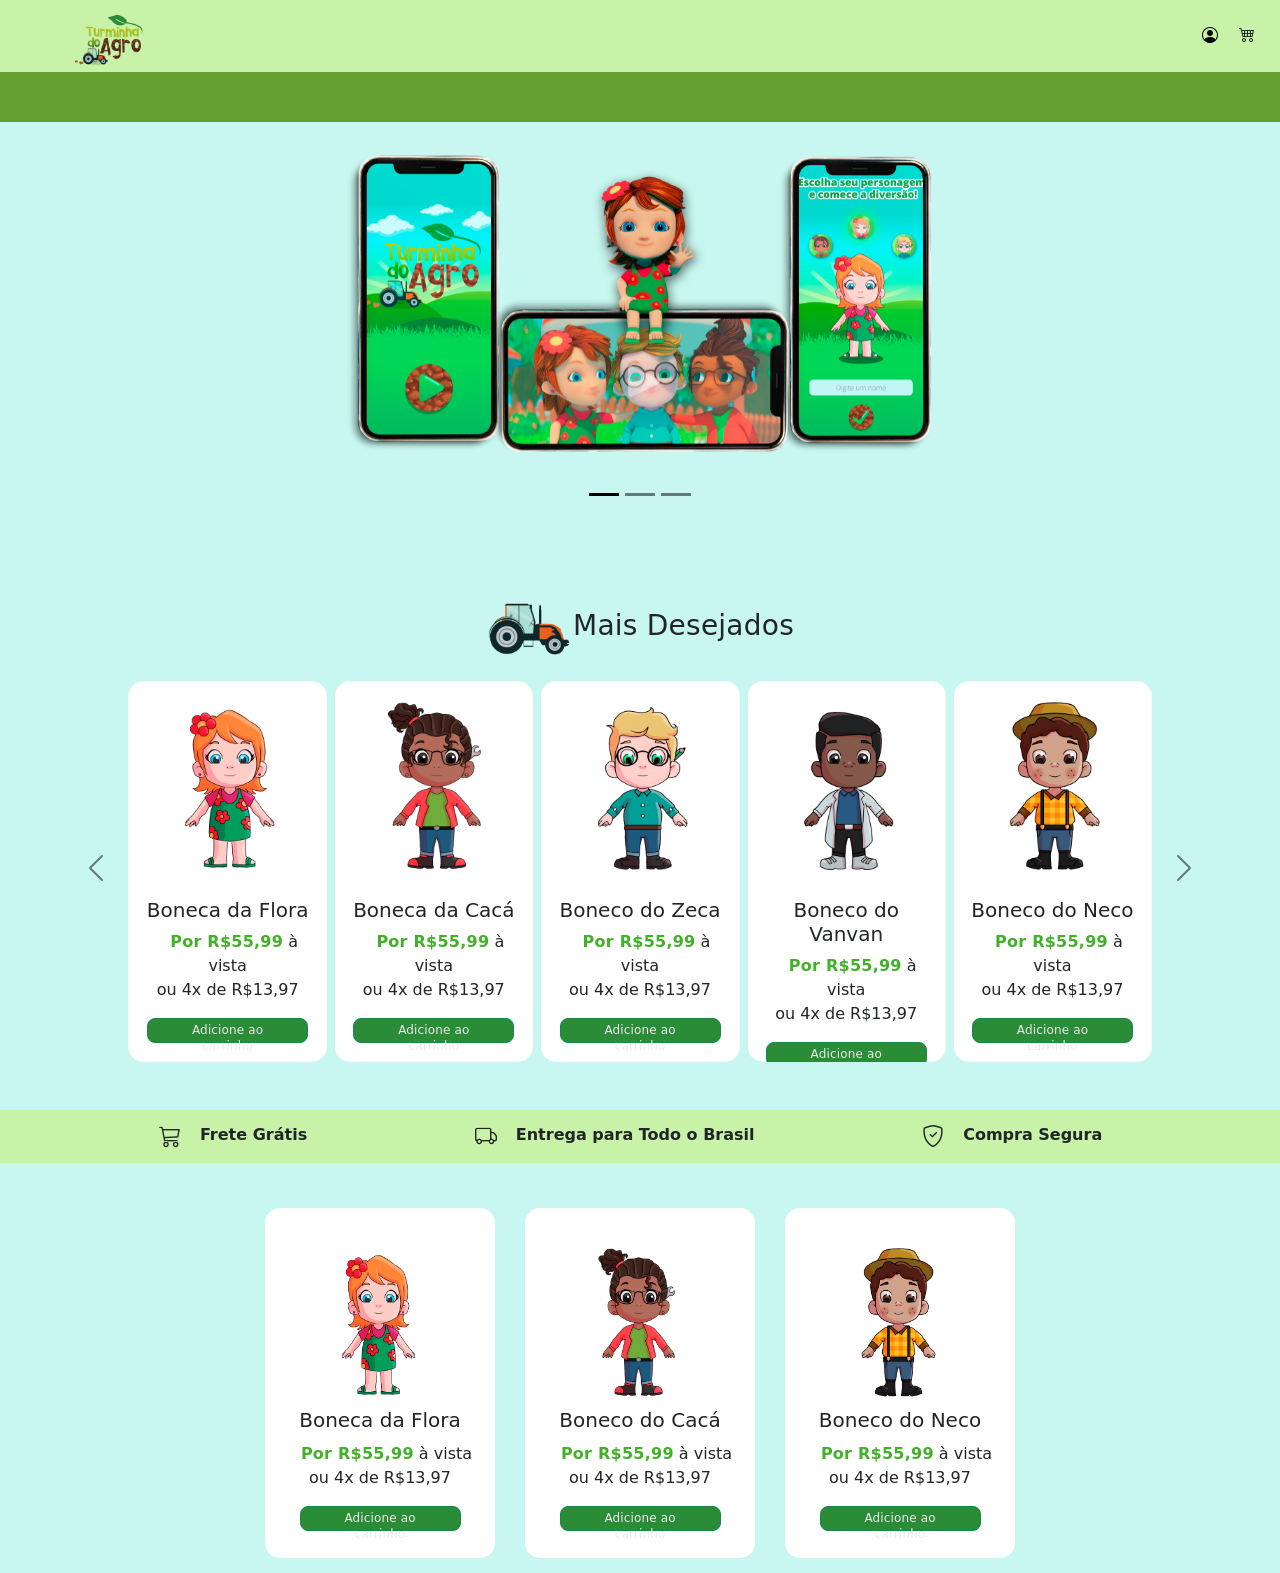
==== commit b54104e4: "." ====
--- a/index.html
+++ b/index.html
@@ -1,28 +1,446 @@
-<!DOCTYPE html>
+<!doctype html>
 <html lang="pt-br">
-  <head>
-    <meta charset="utf-8" />
-    <meta name="viewport" content="width=device-width, initial-scale=1" />
-    <link
-      href="https://cdn.jsdelivr.net/npm/bootstrap@5.3.2/dist/css/bootstrap.min.css"
-      rel="stylesheet"
-      integrity="sha384-T3c6CoIi6uLrA9TneNEoa7RxnatzjcDSCmG1MXxSR1GAsXEV/Dwwykc2MPK8M2HN"
-      crossorigin="anonymous"
-    />
-    <link rel="stylesheet" href="css/style.css" />
-    <link
-      rel="stylesheet"
-      href="https://cdn.jsdelivr.net/npm/bootstrap-icons@1.11.1/font/bootstrap-icons.css"
-    />
+
+<head>
+    <meta charset="utf-8">
+    <meta name="viewport" content="width=device-width, initial-scale=1">
+    <link href="https://cdn.jsdelivr.net/npm/bootstrap@5.3.2/dist/css/bootstrap.min.css" rel="stylesheet"
+        integrity="sha384-T3c6CoIi6uLrA9TneNEoa7RxnatzjcDSCmG1MXxSR1GAsXEV/Dwwykc2MPK8M2HN" crossorigin="anonymous">
+    <link rel="stylesheet" href="css/style.css">
+    <link rel="stylesheet" href="https://cdn.jsdelivr.net/npm/bootstrap-icons@1.11.1/font/bootstrap-icons.css">
     <title>Turminha do Agro</title>
-  </head>
-
-  <body>
-    <script
-      src="https://cdn.jsdelivr.net/npm/bootstrap@5.3.2/dist/js/bootstrap.bundle.min.js"
-      integrity="sha384-C6RzsynM9kWDrMNeT87bh95OGNyZPhcTNXj1NW7RuBCsyN/o0jlpcV8Qyq46cDfL"
-      crossorigin="anonymous"
-    ></script>
-    <script src="script.js"></script>
-  </body>
-</html>
+</head>
+
+<body>
+
+    <!--Barra de Navegação-->
+
+    <nav class="navbar navbar-expand-lg justify-content-end" style="background-color: #C7F2A7; height: 72px;">
+        <div class="container-fluid">
+            <a  href="index.html">
+                <div
+                    style="padding-bottom: 6px; padding-left: 16px; left: 56px; top: 3px; position: absolute; justify-content: flex-end; align-items: center; display: inline-flex">
+                    <img style="width: 80px; height: 80px" src="imagens/logo_turminha.png" alt="Logo" width="100"
+                        height="'100'" class="d-inline-block align-text-top" />
+                </div>
+            </a>
+            <button class="navbar-toggler" type="button" data-bs-toggle="collapse"
+                data-bs-target="#navbarSupportedContent" aria-controls="navbarSupportedContent" aria-expanded="false"
+                aria-label="Toggle navigation">
+                <span class="navbar-toggler-icon"></span>
+            </button>
+            <div class="collapse navbar-collapse" id="navbarText">
+                <ul class="navbar-nav ms-auto">
+                    <li class="nav-item">
+                        <a class="nav-link active" aria-current="page" href="login.html">
+                            <i class="bi bi-person-circle" style="width: 31px; height: 31px;"></i>
+                        </a>
+                    </li>
+                    <li class="nav-item">
+                        <button type="button" data-bs-toggle="offcanvas" data-bs-target="#offcanvasRight"
+                            aria-controls="offcanvasRight" class="btn">
+                            <i class="bi bi-cart4" style="width: 31px; height: 31px;"></i>
+                        </button>
+                    </li>
+                </ul>
+            </div>
+        </div>
+    </nav>
+    <nav class="navbar" style="background-color: #63A030;; height: 50px;">
+        <div class="container-fluid">
+        </div>
+    </nav>
+
+    <!--Novidades-->
+    <div class="novidades">
+        <div id="carouselExampleDark" class="carousel carousel-dark slide" style="width: 700px; height: 400px;">
+            <div id="carouselExampleIndicatorsnovidades" class="carousel slide carousel-dark">
+                <div class="carousel-indicators">
+                    <button type="button" data-bs-target="#carouselExampleIndicatorsnovidades" data-bs-slide-to="0"
+                        class="active" aria-current="true" aria-label="Slide 1"></button>
+                    <button type="button" data-bs-target="#carouselExampleIndicatorsnovidades" data-bs-slide-to="1"
+                        aria-label="Slide 2"></button>
+                    <button type="button" data-bs-target="#carouselExampleIndicatorsnovidades" data-bs-slide-to="2"
+                        aria-label="Slide 3"></button>
+                </div>
+                <div class="carousel-inner" style="width: 700px; height: 400px;">
+                    <div class="carousel-item active">
+                        <img src="imagens/telas_3d.png" class="d-block w-100 img-novidades" alt="...">
+                    </div>
+                    <div class="carousel-item">
+                        <img src="imagens/telas_3d.png" class="d-block w-100" alt="...">
+                    </div>
+                    <div class="carousel-item">
+                        <img src="imagens/telas_3d.png" class="d-block w-100" alt="...">
+                    </div>
+                </div>
+            </div>
+        </div>
+    </div>
+    <!-- Mais Desejados -->
+    <div class="titulo-divisor">
+        <img class="trator" src="imagens/trator.png" alt="Trator">
+        <h3>Mais Desejados</h3>
+    </div>
+    <!-- Carrosel com produtos mais desejados -->
+    <div id="carouselExampleIndicators" class="carousel carousel-dark slide">
+        <div class="carousel-inner">
+            <div class="carousel-item active">
+                <div class="card-group">
+                    <!-- Boneca da Flora -->
+                    <div class="card text-center border-light" style="width: 18rem; border-radius: 15px;"
+                        hrf="produtos.html">
+                        <div class="imagem-card">
+                            <a href="produtos.html"><img src="imagens/personagem_flora.png" class="card-img-top"
+                                    alt="Boneca da flora"></a>
+                        </div>
+                        <div class="card-body">
+                            <h5 class="card-title">Boneca da Flora</h5>
+                            <p class="card-text"><b class="preco-card">Por R$55,99</b> à vista <br> ou 4x de R$13,97</p>
+                            <button type="button" data-bs-toggle="offcanvas" data-bs-target="#offcanvasRight"
+                                aria-controls="offcanvasRight" class="btn btn-success">Adicione ao carrinho</button>
+                        </div>
+                    </div>
+                    <!--Boneca da Cacá  -->
+                    <div class="card text-center border-light" style="width: 18rem; border-radius: 15px;">
+                        <div class="imagem-card">
+                            <img src="imagens/personagem_cacá.png" class="card-img-top" alt="Boneca da Cacá">
+                        </div>
+                        <div class="card-body">
+                            <h5 class="card-title">Boneca da Cacá</h5>
+                            <p class="card-text"><b class="preco-card">Por R$55,99</b> à vista <br> ou 4x de R$13,97</p>
+                            <button type="button" data-bs-toggle="offcanvas" data-bs-target="#offcanvasRight"
+                                aria-controls="offcanvasRight" class="btn btn-success">Adicione ao carrinho</button>
+                        </div>
+                    </div>
+                    <!-- Boneco do Zeca -->
+                    <div class="card text-center border-light" style="width: 18rem; border-radius: 15px;">
+                        <div class="imagem-card">
+                            <img src="imagens/personagem_zeca.png" class="card-img-top" alt="Boneca do Zeca">
+                        </div>
+                        <div class="card-body">
+                            <h5 class="card-title">Boneco do Zeca</h5>
+                            <p class="card-text"><b class="preco-card">Por R$55,99</b> à vista <br> ou 4x de R$13,97</p>
+                            <button type="button" data-bs-toggle="offcanvas" data-bs-target="#offcanvasRight"
+                                aria-controls="offcanvasRight" class="btn btn-success">Adicione ao carrinho</button>
+                        </div>
+                    </div>
+                    <!-- Boneco do Vanvan -->
+                    <div class="card text-center border-light" style="width: 18rem; border-radius: 15px;">
+                        <div class="imagem-card">
+                            <img src="imagens/personagem_vanvan.png" class="card-img-top" alt="Boneca do Vanvan">
+                        </div>
+                        <div class="card-body">
+                            <h5 class="card-title">Boneco do Vanvan</h5>
+                            <p class="card-text"><b class="preco-card">Por R$55,99</b> à vista <br> ou 4x de R$13,97</p>
+                            <button type="button" data-bs-toggle="offcanvas" data-bs-target="#offcanvasRight"
+                                aria-controls="offcanvasRight" class="btn btn-success">Adicione ao carrinho</button>
+                        </div>
+                    </div>
+                    <!-- Boneco do Neco -->
+                    <div class="card text-center border-light" style="width: 18rem; border-radius: 15px;">
+                        <div class="imagem-card">
+                            <img src="imagens/personagem_neco.png" class="card-img-top" alt="Boneca do Neco">
+                        </div>
+                        <div class="card-body">
+                            <h5 class="card-title">Boneco do Neco</h5>
+                            <p class="card-text"><b class="preco-card">Por R$55,99</b> à vista <br> ou 4x de R$13,97</p>
+                            <button type="button" data-bs-toggle="offcanvas" data-bs-target="#offcanvasRight"
+                                aria-controls="offcanvasRight" class="btn btn-success">Adicione ao carrinho</button>
+                        </div>
+                    </div>
+                </div>
+            </div>
+            <div class="carousel-item">
+                <!-- Camisa da Flora -->
+                <div class="card-group">
+                    <div class="card text-center border-light" style="width: 18rem; border-radius: 15px;">
+                        <div class="imagem-card">
+                            <img src="imagens/personagem_flora.png" class="card-img-top" alt="Boneca da flora">
+                        </div>
+                        <div class="card-body">
+                            <h5 class="card-title">Blusa da Flora</h5>
+                            <p class="card-text"><b class="preco-card">Por R$55,99</b> à vista <br> ou 4x de R$13,97</p>
+                            <button type="button" data-bs-toggle="offcanvas" data-bs-target="#offcanvasRight"
+                                aria-controls="offcanvasRight" class="btn btn-success">Adicione ao carrinho</button>
+                        </div>
+                    </div>
+                    <!--Camisa da Cacá  -->
+                    <div class="card text-center border-light" style="width: 18rem; border-radius: 15px;">
+                        <div class="imagem-card">
+                            <img src="imagens/personagem_cacá.png" class="card-img-top" alt="Boneca da Cacá">
+                        </div>
+                        <div class="card-body">
+                            <h5 class="card-title">Blusa da Cacá</h5>
+                            <p class="card-text"><b class="preco-card">Por R$55,99</b> à vista <br> ou 4x de R$13,97</p>
+                            <button type="button" data-bs-toggle="offcanvas" data-bs-target="#offcanvasRight"
+                                aria-controls="offcanvasRight" class="btn btn-success">Adicione ao carrinho</button>
+                        </div>
+                    </div>
+                    <!-- Camisa do Zeca -->
+                    <div class="card text-center border-light" style="width: 18rem; border-radius: 15px;">
+                        <div class="imagem-card">
+                            <img src="imagens/personagem_zeca.png" class="card-img-top" alt="Boneca do Zeca">
+                        </div>
+                        <div class="card-body">
+                            <h5 class="card-title">Blusa do Zeca</h5>
+                            <p class="card-text"><b class="preco-card">Por R$55,99</b> à vista <br> ou 4x de R$13,97</p>
+                            <button type="button" data-bs-toggle="offcanvas" data-bs-target="#offcanvasRight"
+                                aria-controls="offcanvasRight" class="btn btn-success">Adicione ao carrinho</button>
+                        </div>
+                    </div>
+                    <!-- Camisa do Vanvan -->
+                    <div class="card text-center border-light" style="width: 18rem; border-radius: 15px;">
+                        <div class="imagem-card">
+                            <img src="imagens/personagem_vanvan.png" class="card-img-top" alt="Boneca do Vanvan">
+                        </div>
+                        <div class="card-body">
+                            <h5 class="card-title">Blusa do Vanvan</h5>
+                            <p class="card-text"><b class="preco-card">Por R$55,99</b> à vista <br> ou 4x de R$13,97</p>
+                            <button type="button" data-bs-toggle="offcanvas" data-bs-target="#offcanvasRight"
+                                aria-controls="offcanvasRight" class="btn btn-success">Adicione ao carrinho</button>
+                        </div>
+                    </div>
+                    <!-- Camisa do Neco -->
+                    <div class="card text-center border-light" style="width: 18rem; border-radius: 15px;">
+                        <div class="imagem-card">
+                            <img src="imagens/personagem_neco.png" class="card-img-top" alt="Boneca do Neco">
+                        </div>
+                        <div class="card-body">
+                            <h5 class="card-title">Blusa do Neco</h5>
+                            <p class="card-text"><b class="preco-card">Por R$55,99</b> à vista <br> ou 4x de R$13,97</p>
+                            <button type="button" data-bs-toggle="offcanvas" data-bs-target="#offcanvasRight"
+                                aria-controls="offcanvasRight" class="btn btn-success">Adicione ao carrinho</button>
+                        </div>
+                    </div>
+                </div>
+            </div>
+            <div class="carousel-item">
+                <!-- Algo da Flora -->
+                <div class="card-group">
+                    <div class="card text-center border-light" style="width: 18rem; border-radius: 15px;">
+                        <div class="imagem-card">
+                            <img src="imagens/personagem_flora.png" class="card-img-top" alt="Boneca da flora">
+                        </div>
+                        <div class="card-body">
+                            <h5 class="card-title">Algo da Flora</h5>
+                            <p class="card-text"><b class="preco-card">Por R$55,99</b> à vista <br> ou 4x de R$13,97</p>
+                            <button type="button" data-bs-toggle="offcanvas" data-bs-target="#offcanvasRight"
+                                aria-controls="offcanvasRight" class="btn btn-success">Adicione ao carrinho</button>
+                        </div>
+                    </div>
+                    <!--Algo da Cacá  -->
+                    <div class="card text-center border-light" style="width: 18rem; border-radius: 15px;">
+                        <div class="imagem-card">
+                            <img src="imagens/personagem_cacá.png" class="card-img-top" alt="Boneca da Cacá">
+                        </div>
+                        <div class="card-body">
+                            <h5 class="card-title">Algo da Cacá</h5>
+                            <p class="card-text"><b class="preco-card">Por R$55,99</b> à vista <br> ou 4x de R$13,97</p>
+                            <button type="button" data-bs-toggle="offcanvas" data-bs-target="#offcanvasRight"
+                                aria-controls="offcanvasRight" class="btn btn-success">Adicione ao carrinho</button>
+                        </div>
+                    </div>
+                    <!-- Algo do Zeca -->
+                    <div class="card text-center border-light" style="width: 18rem; border-radius: 15px;">
+                        <div class="imagem-card">
+                            <img src="imagens/personagem_zeca.png" class="card-img-top" alt="Boneca do Zeca">
+                        </div>
+                        <div class="card-body">
+                            <h5 class="card-title">Algo do Zeca</h5>
+                            <p class="card-text"><b class="preco-card">Por R$55,99</b> à vista <br> ou 4x de R$13,97</p>
+                            <button type="button" data-bs-toggle="offcanvas" data-bs-target="#offcanvasRight"
+                                aria-controls="offcanvasRight" class="btn btn-success">Adicione ao carrinho</button>
+                        </div>
+                    </div>
+                    <!-- Algo do Vanvan -->
+                    <div class="card text-center border-light" style="width: 18rem; border-radius: 15px;">
+                        <div class="imagem-card">
+                            <img src="imagens/personagem_vanvan.png" class="card-img-top" alt="Boneca do Vanvan">
+                        </div>
+                        <div class="card-body">
+                            <h5 class="card-title">Algo do Vanvan</h5>
+                            <p class="card-text"><b class="preco-card">Por R$55,99</b> à vista <br> ou 4x de R$13,97</p>
+                            <button type="button" data-bs-toggle="offcanvas" data-bs-target="#offcanvasRight"
+                                aria-controls="offcanvasRight" class="btn btn-success">Adicione ao carrinho</button>
+                        </div>
+                    </div>
+                    <!-- Algo do Neco -->
+                    <div class="card text-center border-light" style="width: 18rem; border-radius: 15px;">
+                        <div class="imagem-card">
+                            <img src="imagens/personagem_neco.png" class="card-img-top" alt="Boneca do Neco">
+                        </div>
+                        <div class="card-body">
+                            <h5 class="card-title">Algo do Neco</h5>
+                            <p class="card-text"><b class="preco-card">Por R$55,99</b> à vista <br> ou 4x de R$13,97</p>
+                            <button type="button" data-bs-toggle="offcanvas" data-bs-target="#offcanvasRight"
+                                aria-controls="offcanvasRight" class="btn btn-success">Adicione ao carrinho</button>
+                        </div>
+                    </div>
+                </div>
+            </div>
+        </div>
+        <button class="carousel-control-prev" type="button" data-bs-target="#carouselExampleIndicators"
+            data-bs-slide="prev">
+            <span class="carousel-control-prev-icon" aria-hidden="true"></span>
+            <span class="visually-hidden">Previous</span>
+        </button>
+        <button class="carousel-control-next" type="button" data-bs-target="#carouselExampleIndicators"
+            data-bs-slide="next">
+            <span class="carousel-control-next-icon" aria-hidden="true"></span>
+            <span class="visually-hidden">Next</span>
+        </button>
+    </div>
+
+    <!-- Barra de informações -->
+    <div class="info-bar mt-5">
+        <div class="d-flex aling-items-center">
+            <i class="bi bi-cart3"></i>
+            <span class="text-info-bar">Frete Grátis</span>
+        </div>
+        <div class="d-flex aling-items-center">
+            <i class="bi bi-truck"></i>
+            <span class="text-info-bar">Entrega para Todo o Brasil</span>
+        </div>
+        <div class="d-flex aling-items-center">
+            <i class="bi bi-shield-check"></i>
+            <span class="text-info-bar">Compra Segura</span>
+        </div>
+    </div>
+    <!-- Mais produtos -->
+    <section class="card-carousel-section" style="margin-top: 30px;">
+        <!-- Card 1 -->
+        <div class="carousel-card">
+            <div class="imagem-card">
+                <a href="produtos.html"><img src="imagens/personagem_flora.png" class="card-img-top"
+                        alt="Boneca da flora"></a>
+            </div>
+            <div class="card-body">
+                <h5 class="card-title">Boneca da Flora</h5>
+                <p class="card-text"><b class="preco-card">Por R$55,99</b> à vista <br> ou 4x de R$13,97</p>
+                <a type="button" data-bs-toggle="offcanvas" data-bs-target="#offcanvasRight"
+                    aria-controls="offcanvasRight" href="" class="btn btn-success">Adicione ao carrinho</a>
+            </div>
+        </div>
+        <!-- Card 2 -->
+        <div class="carousel-card">
+            <div class="imagem-card">
+                <a href=""><img src="imagens/personagem_cacá.png" class="card-img-top"
+                        alt="Boneca da flora"></a>
+            </div>            <div class="card-body">
+                <h5 class="card-title">Boneco do Cacá</h5>
+                <p class="card-text"><b class="preco-card">Por R$55,99</b> à vista <br> ou 4x de R$13,97</p>
+                <a type="button" data-bs-toggle="offcanvas" data-bs-target="#offcanvasRight"
+                    aria-controls="offcanvasRight" href="" class="btn btn-success">Adicione ao carrinho</a>
+            </div>
+        </div>
+        <!-- Card 3 -->
+        <div class="carousel-card">
+            <div class="imagem-card">
+                <a href=""><img src="imagens/personagem_neco.png" class="card-img-top"
+                        alt="Boneca da flora"></a>
+            </div>
+            <div class="card-body">
+                <h5 class="card-title">Boneco do Neco</h5>
+                <p class="card-text"><b class="preco-card">Por R$55,99</b> à vista <br> ou 4x de R$13,97</p>
+                <a type="button" data-bs-toggle="offcanvas" data-bs-target="#offcanvasRight"
+                    aria-controls="offcanvasRight" href="" class="btn btn-success">Adicione ao carrinho</a>
+            </div>
+        </div>
+    </section>
+
+    <!-- Carrinho de compras -->
+
+    <div class="offcanvas offcanvas-end" tabindex="-1" id="offcanvasRight" aria-labelledby="offcanvasRightLabel">
+        <div class="offcanvas-header">
+            <h5 class="offcanvas-title" id="offcanvasRightLabel">Carrinho</h5>
+            <button type="button" class="btn-close" data-bs-dismiss="offcanvas" aria-label="Close"></button>
+        </div>
+        <div class="offcanvas-body">
+            <div class="content-cart" id="carrinho">
+                <section>
+                    <table>
+                        <tbody>
+                            <tr>
+                                <div class="item-cart">
+                                    <td>
+                                        <div class="product">
+                                            <img src="imagens/personagem_cacá.png" alt="Boneca da Cacá" />
+                                        </div>
+                                    </td>
+                                    <td>
+                                        <div class="info">
+                                            <div class="name">Boneca da Cacá</div>
+                                            <div class="qty">
+                                                <button><i class="bi bi-plus"></i></button>
+                                                <span>2</span>
+                                                <button><i class="bi bi-dash"></i></button>
+                                            </div>
+                                            <div class="preco-card">R$55,99</div>
+                                        </div>
+                                    </td>
+                                    <td>
+                                        <button class="remove"><i class="bi bi-x"></i></button>
+                                    </td>
+                                </div>
+                            </tr>
+                            <tr>
+                                <div class="item-cart">
+                                    <td>
+                                        <div class="product">
+                                            <img src="imagens/personagem_neco.png" alt="Boneca da Cacá" />
+                                        </div>
+                                    </td>
+                                    <td>
+                                        <div class="info">
+                                            <div class="name">Boneco do Neco</div>
+                                            <div class="qty">
+                                                <button><i class="bi bi-plus"></i></button>
+                                                <span>2</span>
+                                                <button><i class="bi bi-dash"></i></button>
+                                            </div>
+                                            <div class="preco-card">R$55,99</div>
+                                        </div>
+                                    </td>
+                                    <td>
+                                        <button class="remove"><i class="bi bi-x"></i></button>
+                                    </td>
+                                </div>
+                            </tr>
+                        </tbody>
+                    </table>
+                </section>
+                <br>
+                <aside>
+                    <div class="box">
+                        <header>Resumo da compra</header>
+                        <div class="info">
+                            <div><span>Sub-total</span><span>R$ 111,80</span></div>
+                            <div><span>Caulcule o frete</span></div>
+                            <div>
+                                <input type="text" class="form-control" placeholder="Digite o CEP" aria-label="CEP"
+                                    aria-describedby="button-addon2">
+                                <button class="btn btn-outline-secondary" type="button" id="button-addon2">
+                                    <i class="bi bi-plus"></i>
+                            </div>
+                        </div>
+                        <footer>
+                            <span>Total</span>
+                            <span class="preco-carrinho-sub-total">R$ 111,80</span>
+                        </footer>
+                    </div>
+                    <button>Finalizar Compra</button>
+                </aside>
+            </div>
+        </div>
+
+        
+
+        <script src="https://cdn.jsdelivr.net/npm/bootstrap@5.3.2/dist/js/bootstrap.bundle.min.js"
+            integrity="sha384-C6RzsynM9kWDrMNeT87bh95OGNyZPhcTNXj1NW7RuBCsyN/o0jlpcV8Qyq46cDfL" crossorigin="anonymous">
+            </script>
+        <script src="script.js"></script>
+</body>
+
+
+</html>
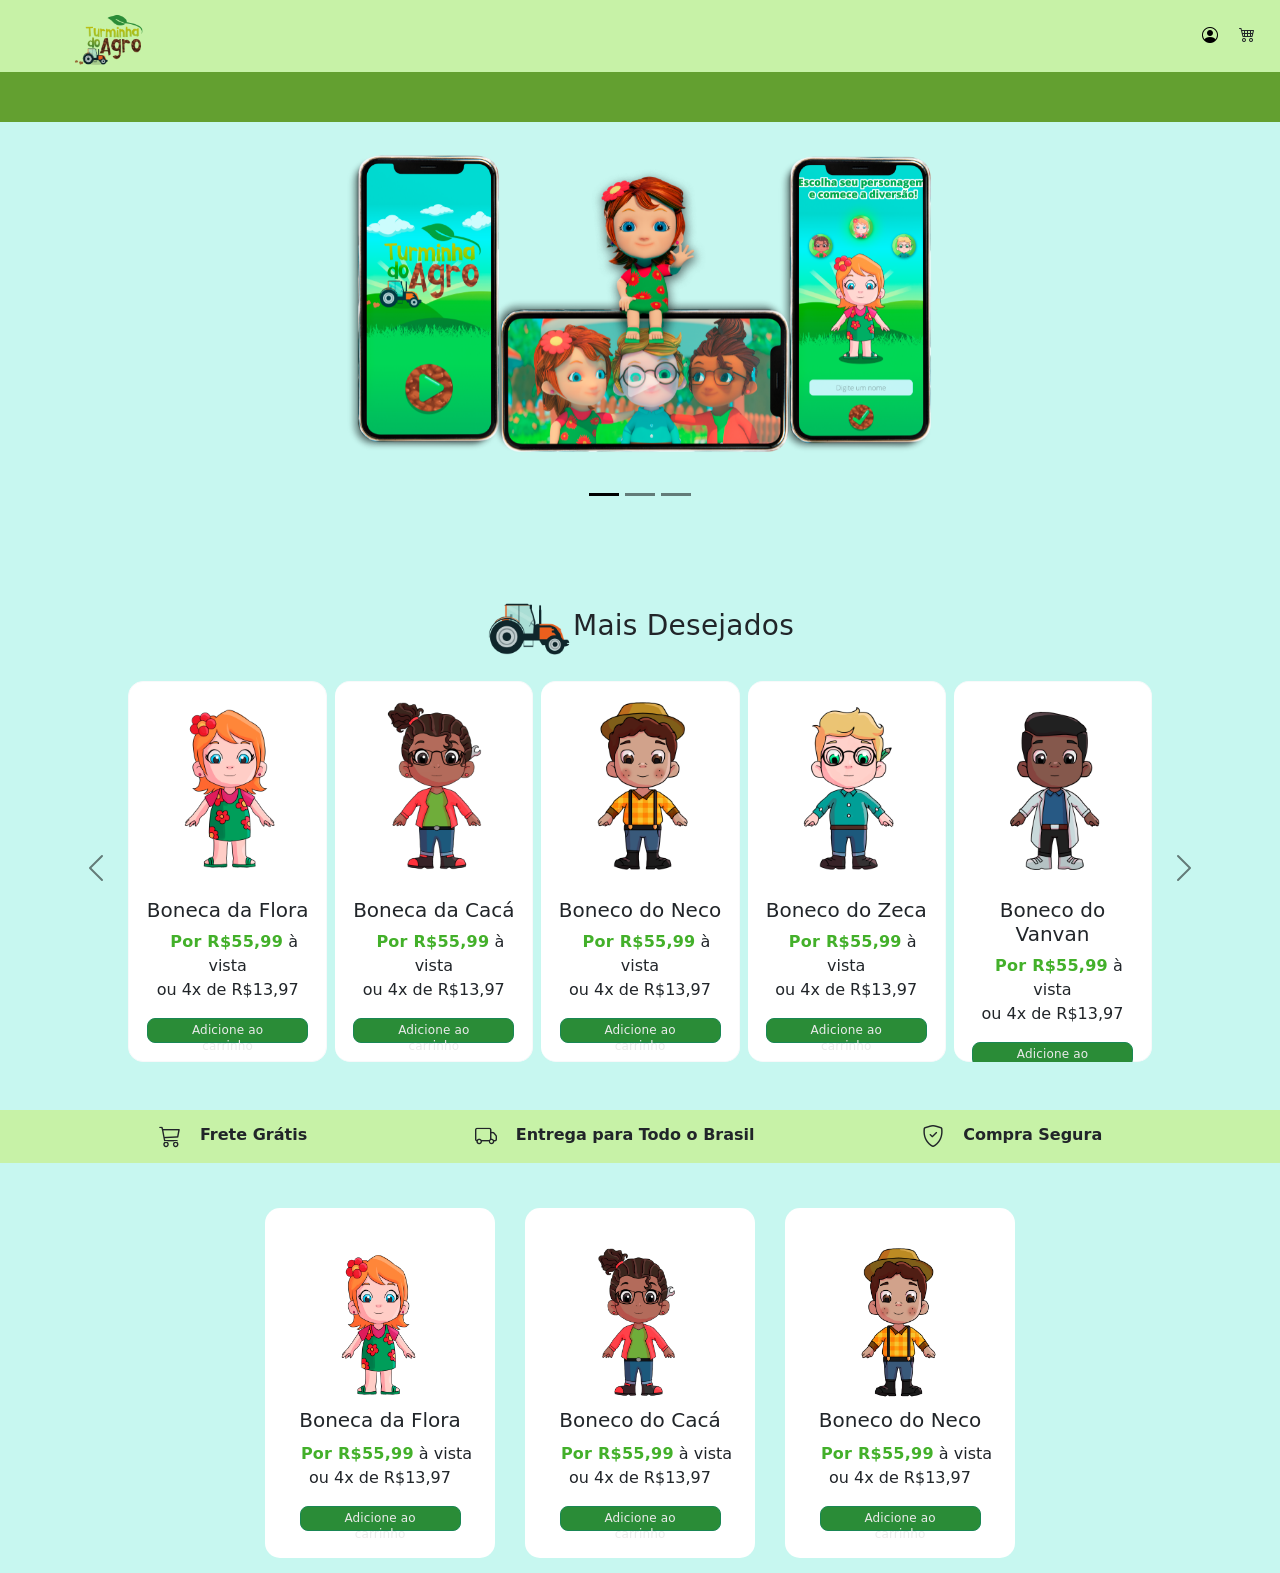
==== commit 038b261f: "att" ====
--- a/index.html
+++ b/index.html
@@ -17,7 +17,7 @@
 
     <nav class="navbar navbar-expand-lg justify-content-end" style="background-color: #C7F2A7; height: 72px;">
         <div class="container-fluid">
-            <a  href="index.html">
+            <a href="index.html">
                 <div
                     style="padding-bottom: 6px; padding-left: 16px; left: 56px; top: 3px; position: absolute; justify-content: flex-end; align-items: center; display: inline-flex">
                     <img style="width: 80px; height: 80px" src="imagens/logo_turminha.png" alt="Logo" width="100"
@@ -91,126 +91,136 @@
                     <div class="card text-center border-light" style="width: 18rem; border-radius: 15px;"
                         hrf="produtos.html">
                         <div class="imagem-card">
-                            <a href="produtos.html"><img src="imagens/personagem_flora.png" class="card-img-top"
+                            <a href="produtos.html"><img src="imagens/Bonecos/Boneca da Flora.png" class="card-img-top"
                                     alt="Boneca da flora"></a>
                         </div>
                         <div class="card-body">
                             <h5 class="card-title">Boneca da Flora</h5>
                             <p class="card-text"><b class="preco-card">Por R$55,99</b> à vista <br> ou 4x de R$13,97</p>
-                            <button type="button" data-bs-toggle="offcanvas" data-bs-target="#offcanvasRight"
-                                aria-controls="offcanvasRight" class="btn btn-success">Adicione ao carrinho</button>
+                            <button type="button" class="btn btn-success"
+                                onclick="adicionarAoCarrinho(1, 'Boneca da Flora', 55.99,'imagens/Bonecos/Boneca da Flora.png')">Adicione
+                                ao carrinho</button>
                         </div>
                     </div>
                     <!--Boneca da Cacá  -->
                     <div class="card text-center border-light" style="width: 18rem; border-radius: 15px;">
                         <div class="imagem-card">
-                            <img src="imagens/personagem_cacá.png" class="card-img-top" alt="Boneca da Cacá">
+                            <img src="imagens/Bonecos/Boneca da Cacá.png" class="card-img-top" alt="Boneca da Cacá">
                         </div>
                         <div class="card-body">
                             <h5 class="card-title">Boneca da Cacá</h5>
                             <p class="card-text"><b class="preco-card">Por R$55,99</b> à vista <br> ou 4x de R$13,97</p>
-                            <button type="button" data-bs-toggle="offcanvas" data-bs-target="#offcanvasRight"
-                                aria-controls="offcanvasRight" class="btn btn-success">Adicione ao carrinho</button>
+                            <button type="button" class="btn btn-success"
+                                onclick="adicionarAoCarrinho(2, 'Boneca da Cacá', 55.99,'imagens/Bonecos/Boneca da Cacá.png')">Adicione
+                                ao carrinho</button>
+                        </div>
+                    </div>
+                    <!-- Boneco do Neco -->
+                    <div class="card text-center border-light" style="width: 18rem; border-radius: 15px;">
+                        <div class="imagem-card">
+                            <img src="imagens/Bonecos/Boneco do Neco.png" class="card-img-top" alt="Boneca do Neco">
+                        </div>
+                        <div class="card-body">
+                            <h5 class="card-title">Boneco do Neco</h5>
+                            <p class="card-text"><b class="preco-card">Por R$55,99</b> à vista <br> ou 4x de R$13,97</p>
+                            <button type="button" class="btn btn-success"
+                                onclick="adicionarAoCarrinho(3, 'Boneco do Neco', 55.99,'imagens/Bonecos/Boneco do Neco.png')">Adicione
+                                ao carrinho</button>
                         </div>
                     </div>
                     <!-- Boneco do Zeca -->
                     <div class="card text-center border-light" style="width: 18rem; border-radius: 15px;">
                         <div class="imagem-card">
-                            <img src="imagens/personagem_zeca.png" class="card-img-top" alt="Boneca do Zeca">
+                            <img src="imagens/Bonecos/Boneco do Zeca.png" class="card-img-top" alt="Boneca do Zeca">
                         </div>
                         <div class="card-body">
                             <h5 class="card-title">Boneco do Zeca</h5>
                             <p class="card-text"><b class="preco-card">Por R$55,99</b> à vista <br> ou 4x de R$13,97</p>
-                            <button type="button" data-bs-toggle="offcanvas" data-bs-target="#offcanvasRight"
-                                aria-controls="offcanvasRight" class="btn btn-success">Adicione ao carrinho</button>
+                            <button type="button" class="btn btn-success"
+                                onclick="adicionarAoCarrinho(4, 'Boneco do Zeca', 55.99,'imagens/Bonecos/Boneco do Zeca.png')">Adicione
+                                ao carrinho</button>
                         </div>
                     </div>
                     <!-- Boneco do Vanvan -->
                     <div class="card text-center border-light" style="width: 18rem; border-radius: 15px;">
                         <div class="imagem-card">
-                            <img src="imagens/personagem_vanvan.png" class="card-img-top" alt="Boneca do Vanvan">
+                            <img src="imagens/Bonecos/Boneco do Vanvan.png" class="card-img-top" alt="Boneca do Vanvan">
                         </div>
                         <div class="card-body">
                             <h5 class="card-title">Boneco do Vanvan</h5>
                             <p class="card-text"><b class="preco-card">Por R$55,99</b> à vista <br> ou 4x de R$13,97</p>
-                            <button type="button" data-bs-toggle="offcanvas" data-bs-target="#offcanvasRight"
-                                aria-controls="offcanvasRight" class="btn btn-success">Adicione ao carrinho</button>
-                        </div>
-                    </div>
-                    <!-- Boneco do Neco -->
-                    <div class="card text-center border-light" style="width: 18rem; border-radius: 15px;">
-                        <div class="imagem-card">
-                            <img src="imagens/personagem_neco.png" class="card-img-top" alt="Boneca do Neco">
-                        </div>
-                        <div class="card-body">
-                            <h5 class="card-title">Boneco do Neco</h5>
-                            <p class="card-text"><b class="preco-card">Por R$55,99</b> à vista <br> ou 4x de R$13,97</p>
-                            <button type="button" data-bs-toggle="offcanvas" data-bs-target="#offcanvasRight"
-                                aria-controls="offcanvasRight" class="btn btn-success">Adicione ao carrinho</button>
+                            <button type="button" class="btn btn-success"
+                                onclick="adicionarAoCarrinho(5, 'Boneco do Vanvan', 55.99,'imagens/Bonecos/Boneco do Vanvan.png')">Adicione
+                                ao carrinho</button>
                         </div>
                     </div>
                 </div>
             </div>
             <div class="carousel-item">
-                <!-- Camisa da Flora -->
                 <div class="card-group">
-                    <div class="card text-center border-light" style="width: 18rem; border-radius: 15px;">
-                        <div class="imagem-card">
-                            <img src="imagens/personagem_flora.png" class="card-img-top" alt="Boneca da flora">
-                        </div>
-                        <div class="card-body">
-                            <h5 class="card-title">Blusa da Flora</h5>
-                            <p class="card-text"><b class="preco-card">Por R$55,99</b> à vista <br> ou 4x de R$13,97</p>
-                            <button type="button" data-bs-toggle="offcanvas" data-bs-target="#offcanvasRight"
-                                aria-controls="offcanvasRight" class="btn btn-success">Adicione ao carrinho</button>
+                    <!-- Camisa da Flora -->
+                    <div class="card text-center border-light" style="width: 18rem; border-radius: 15px;">
+                        <div class="imagem-card">
+                            <img src="imagens/Camisas/Blusa da Flora.png" class="card-img-top" alt="Camisa da flora">
+                        </div>
+                        <div class="card-body">
+                            <h5 class="card-title">Camisa da Flora</h5>
+                            <p class="card-text"><b class="preco-card">Por R$55,99</b> à vista <br> ou 4x de R$13,97</p>
+                            <button type="button" class="btn btn-success"
+                                onclick="adicionarAoCarrinho(11, 'Blusa da Flora', 55.99, 'imagens/Camisas/Blusa da Flora.png')">Adicione
+                                ao carrinho</button>
                         </div>
                     </div>
                     <!--Camisa da Cacá  -->
-                    <div class="card text-center border-light" style="width: 18rem; border-radius: 15px;">
-                        <div class="imagem-card">
-                            <img src="imagens/personagem_cacá.png" class="card-img-top" alt="Boneca da Cacá">
-                        </div>
-                        <div class="card-body">
-                            <h5 class="card-title">Blusa da Cacá</h5>
-                            <p class="card-text"><b class="preco-card">Por R$55,99</b> à vista <br> ou 4x de R$13,97</p>
-                            <button type="button" data-bs-toggle="offcanvas" data-bs-target="#offcanvasRight"
-                                aria-controls="offcanvasRight" class="btn btn-success">Adicione ao carrinho</button>
+                    <div class="carousel-card">
+                        <div class="imagem-card">
+                            <img src="imagens/Camisas/Blusa da Cacá.png" class="card-img-top" alt="Camisa do Cacá">
+                        </div>
+                        <div class="card-body">
+                            <h5 class="card-title">Camisa da Cacá</h5>
+                            <p class="card-text"><b class="preco-card">Por R$55,99</b> à vista <br> ou 4x de R$13,97</p>
+                            <button type="button" class="btn btn-success"
+                                onclick="adicionarAoCarrinho(21, 'Blusa da Cacá', 55.99, 'imagens/Camisas/Blusa da Cacá.png')">Adicione
+                                ao carrinho</button>
+                        </div>
+                    </div>
+                    <!-- Camisa do Neco -->
+                    <div class="card text-center border-light" style="width: 18rem; border-radius: 15px;">
+                        <div class="imagem-card">
+                            <img src="imagens/Camisas/Blusa do Neco.png" class="card-img-top" alt="Camisa do Neco">
+                        </div>
+                        <div class="card-body">
+                            <h5 class="card-title">Camisa do Neco</h5>
+                            <p class="card-text"><b class="preco-card">Por R$55,99</b> à vista <br> ou 4x de R$13,97</p>
+                            <button type="button" class="btn btn-success"
+                                onclick="adicionarAoCarrinho(31, 'Blusa do Neco', 55.99, 'imagens/Camisas/Blusa do Neco.png')">Adicione
+                                ao carrinho</button>
                         </div>
                     </div>
                     <!-- Camisa do Zeca -->
                     <div class="card text-center border-light" style="width: 18rem; border-radius: 15px;">
                         <div class="imagem-card">
-                            <img src="imagens/personagem_zeca.png" class="card-img-top" alt="Boneca do Zeca">
-                        </div>
-                        <div class="card-body">
-                            <h5 class="card-title">Blusa do Zeca</h5>
-                            <p class="card-text"><b class="preco-card">Por R$55,99</b> à vista <br> ou 4x de R$13,97</p>
-                            <button type="button" data-bs-toggle="offcanvas" data-bs-target="#offcanvasRight"
-                                aria-controls="offcanvasRight" class="btn btn-success">Adicione ao carrinho</button>
+                            <img src="imagens/Camisas/Blusa do Zeca.png" class="card-img-top" alt="Camisa do Zeca">
+                        </div>
+                        <div class="card-body">
+                            <h5 class="card-title">Camisa do Zeca</h5>
+                            <p class="card-text"><b class="preco-card">Por R$55,99</b> à vista <br> ou 4x de R$13,97</p>
+                            <button type="button" class="btn btn-success"
+                                onclick="adicionarAoCarrinho(41, 'Blusa do Zeca', 55.99, 'imagens/Camisas/Blusa do Zeca.png')">Adicione
+                                ao carrinho</button>
                         </div>
                     </div>
                     <!-- Camisa do Vanvan -->
                     <div class="card text-center border-light" style="width: 18rem; border-radius: 15px;">
                         <div class="imagem-card">
-                            <img src="imagens/personagem_vanvan.png" class="card-img-top" alt="Boneca do Vanvan">
-                        </div>
-                        <div class="card-body">
-                            <h5 class="card-title">Blusa do Vanvan</h5>
-                            <p class="card-text"><b class="preco-card">Por R$55,99</b> à vista <br> ou 4x de R$13,97</p>
-                            <button type="button" data-bs-toggle="offcanvas" data-bs-target="#offcanvasRight"
-                                aria-controls="offcanvasRight" class="btn btn-success">Adicione ao carrinho</button>
-                        </div>
-                    </div>
-                    <!-- Camisa do Neco -->
-                    <div class="card text-center border-light" style="width: 18rem; border-radius: 15px;">
-                        <div class="imagem-card">
-                            <img src="imagens/personagem_neco.png" class="card-img-top" alt="Boneca do Neco">
-                        </div>
-                        <div class="card-body">
-                            <h5 class="card-title">Blusa do Neco</h5>
-                            <p class="card-text"><b class="preco-card">Por R$55,99</b> à vista <br> ou 4x de R$13,97</p>
-                            <button type="button" data-bs-toggle="offcanvas" data-bs-target="#offcanvasRight"
-                                aria-controls="offcanvasRight" class="btn btn-success">Adicione ao carrinho</button>
+                            <img src="imagens/Camisas/Blusa do Vanvan.png" class="card-img-top" alt="Camisa do Vanvan">
+                        </div>
+                        <div class="card-body">
+                            <h5 class="card-title">Camisa do Vanvan</h5>
+                            <p class="card-text"><b class="preco-card">Por R$55,99</b> à vista <br> ou 4x de R$13,97</p>
+                            <button type="button" class="btn btn-success"
+                                onclick="adicionarAoCarrinho(51, 'Blusa do Vanvan', 55.99, 'imagens/Camisas/Blusa do Vanvan.png')">Adicione
+                                ao carrinho</button>
                         </div>
                     </div>
                 </div>
@@ -220,61 +230,66 @@
                 <div class="card-group">
                     <div class="card text-center border-light" style="width: 18rem; border-radius: 15px;">
                         <div class="imagem-card">
-                            <img src="imagens/personagem_flora.png" class="card-img-top" alt="Boneca da flora">
-                        </div>
-                        <div class="card-body">
-                            <h5 class="card-title">Algo da Flora</h5>
-                            <p class="card-text"><b class="preco-card">Por R$55,99</b> à vista <br> ou 4x de R$13,97</p>
-                            <button type="button" data-bs-toggle="offcanvas" data-bs-target="#offcanvasRight"
-                                aria-controls="offcanvasRight" class="btn btn-success">Adicione ao carrinho</button>
+                            <img src="imagens/Outros/Flora.png" class="card-img-top" alt="Algo da Flora">
+                        </div>
+                        <div class="card-body">
+                            <h5 class="card-title">Algo do Cacá</h5>
+                            <p class="card-text"><b class="preco-card">Por R$55,99</b> à vista <br> ou 4x de R$13,97</p>
+                            <button type="button" class="btn btn-success"
+                                onclick="adicionarAoCarrinho(12, 'Flora', 55.99, 'imagens/Outros/Flora.png')">Adicione
+                                ao carrinho</button>
                         </div>
                     </div>
                     <!--Algo da Cacá  -->
-                    <div class="card text-center border-light" style="width: 18rem; border-radius: 15px;">
-                        <div class="imagem-card">
-                            <img src="imagens/personagem_cacá.png" class="card-img-top" alt="Boneca da Cacá">
-                        </div>
-                        <div class="card-body">
-                            <h5 class="card-title">Algo da Cacá</h5>
-                            <p class="card-text"><b class="preco-card">Por R$55,99</b> à vista <br> ou 4x de R$13,97</p>
-                            <button type="button" data-bs-toggle="offcanvas" data-bs-target="#offcanvasRight"
-                                aria-controls="offcanvasRight" class="btn btn-success">Adicione ao carrinho</button>
+                    <div class="carousel-card">
+                        <div class="imagem-card">
+                            <img src="imagens/Outros/Cacá.png" class="card-img-top" alt="Algo do Cacá">
+                        </div>
+                        <div class="card-body">
+                            <h5 class="card-title">Algo do Cacá</h5>
+                            <p class="card-text"><b class="preco-card">Por R$55,99</b> à vista <br> ou 4x de R$13,97</p>
+                            <button type="button" class="btn btn-success"
+                                onclick="adicionarAoCarrinho(22, 'Cacá', 55.99, 'imagens/Outros/Cacá.png')">Adicione ao
+                                carrinho</button>
+                        </div>
+                    </div>
+                    <!-- Algo do Neco -->
+                    <div class="card text-center border-light" style="width: 18rem; border-radius: 15px;">
+                        <div class="imagem-card">
+                            <img src="imagens/Outros/Neco.png" class="card-img-top" alt="Algo do Neco">
+                        </div>
+                        <div class="card-body">
+                            <h5 class="card-title">Algo do Neco</h5>
+                            <p class="card-text"><b class="preco-card">Por R$55,99</b> à vista <br> ou 4x de R$13,97</p>
+                            <button type="button" class="btn btn-success"
+                                onclick="adicionarAoCarrinho(32, 'Zeca', 55.99, 'imagens/Outros/Neco.png')">Adicione ao
+                                carrinho</button>
                         </div>
                     </div>
                     <!-- Algo do Zeca -->
                     <div class="card text-center border-light" style="width: 18rem; border-radius: 15px;">
                         <div class="imagem-card">
-                            <img src="imagens/personagem_zeca.png" class="card-img-top" alt="Boneca do Zeca">
+                            <img src="imagens/Outros/Zeca.png" class="card-img-top" alt="Algo do Zeca">
                         </div>
                         <div class="card-body">
                             <h5 class="card-title">Algo do Zeca</h5>
                             <p class="card-text"><b class="preco-card">Por R$55,99</b> à vista <br> ou 4x de R$13,97</p>
-                            <button type="button" data-bs-toggle="offcanvas" data-bs-target="#offcanvasRight"
-                                aria-controls="offcanvasRight" class="btn btn-success">Adicione ao carrinho</button>
+                            <button type="button" class="btn btn-success"
+                                onclick="adicionarAoCarrinho(42, 'Zeca', 55.99, 'imagens/Outros/Zeca.png')">Adicione ao
+                                carrinho</button>
                         </div>
                     </div>
                     <!-- Algo do Vanvan -->
                     <div class="card text-center border-light" style="width: 18rem; border-radius: 15px;">
                         <div class="imagem-card">
-                            <img src="imagens/personagem_vanvan.png" class="card-img-top" alt="Boneca do Vanvan">
+                            <img src="imagens/Outros/Vanvan.png" class="card-img-top" alt="Algo do Vanvan">
                         </div>
                         <div class="card-body">
                             <h5 class="card-title">Algo do Vanvan</h5>
                             <p class="card-text"><b class="preco-card">Por R$55,99</b> à vista <br> ou 4x de R$13,97</p>
-                            <button type="button" data-bs-toggle="offcanvas" data-bs-target="#offcanvasRight"
-                                aria-controls="offcanvasRight" class="btn btn-success">Adicione ao carrinho</button>
-                        </div>
-                    </div>
-                    <!-- Algo do Neco -->
-                    <div class="card text-center border-light" style="width: 18rem; border-radius: 15px;">
-                        <div class="imagem-card">
-                            <img src="imagens/personagem_neco.png" class="card-img-top" alt="Boneca do Neco">
-                        </div>
-                        <div class="card-body">
-                            <h5 class="card-title">Algo do Neco</h5>
-                            <p class="card-text"><b class="preco-card">Por R$55,99</b> à vista <br> ou 4x de R$13,97</p>
-                            <button type="button" data-bs-toggle="offcanvas" data-bs-target="#offcanvasRight"
-                                aria-controls="offcanvasRight" class="btn btn-success">Adicione ao carrinho</button>
+                            <button type="button" class="btn btn-success"
+                                onclick="adicionarAoCarrinho(52, 'Zeca', 55.99, 'imagens/Outros/Zeca.png')">Adicione ao
+                                carrinho</button>
                         </div>
                     </div>
                 </div>
@@ -309,48 +324,54 @@
     </div>
     <!-- Mais produtos -->
     <section class="card-carousel-section" style="margin-top: 30px;">
-        <!-- Card 1 -->
+        <!-- Card 1 - Boneca da Flora -->
         <div class="carousel-card">
             <div class="imagem-card">
-                <a href="produtos.html"><img src="imagens/personagem_flora.png" class="card-img-top"
-                        alt="Boneca da flora"></a>
+                <img src="imagens/Bonecos/Boneca da Flora.png" class="card-img-top" alt="Boneca da Flora">
             </div>
             <div class="card-body">
                 <h5 class="card-title">Boneca da Flora</h5>
                 <p class="card-text"><b class="preco-card">Por R$55,99</b> à vista <br> ou 4x de R$13,97</p>
-                <a type="button" data-bs-toggle="offcanvas" data-bs-target="#offcanvasRight"
-                    aria-controls="offcanvasRight" href="" class="btn btn-success">Adicione ao carrinho</a>
-            </div>
-        </div>
-        <!-- Card 2 -->
+                <button type="button" class="btn btn-success"
+                    onclick="adicionarAoCarrinho(1, 'Boneca da Flora', 55.99,'imagens/Bonecos/Boneca da Flora.png')">Adicione
+                    ao carrinho</button>
+            </div>
+        </div>
+
+
+        <!-- Card 2 - Boneco da Cacá -->
         <div class="carousel-card">
             <div class="imagem-card">
-                <a href=""><img src="imagens/personagem_cacá.png" class="card-img-top"
-                        alt="Boneca da flora"></a>
-            </div>            <div class="card-body">
+                <img src="imagens/Bonecos/Boneca da Cacá.png" class="card-img-top" alt="Boneco do Cacá">
+            </div>
+            <div class="card-body">
                 <h5 class="card-title">Boneco do Cacá</h5>
                 <p class="card-text"><b class="preco-card">Por R$55,99</b> à vista <br> ou 4x de R$13,97</p>
-                <a type="button" data-bs-toggle="offcanvas" data-bs-target="#offcanvasRight"
-                    aria-controls="offcanvasRight" href="" class="btn btn-success">Adicione ao carrinho</a>
-            </div>
-        </div>
-        <!-- Card 3 -->
+                <button type="button" class="btn btn-success"
+                    onclick="adicionarAoCarrinho(2, 'Boneca da Cacá', 55.99, 'imagens/Bonecos/Boneca da Cacá.png')">Adicione
+                    ao carrinho</button>
+            </div>
+        </div>
+
+        <!-- Card 3 - Boneco do Neco -->
         <div class="carousel-card">
             <div class="imagem-card">
-                <a href=""><img src="imagens/personagem_neco.png" class="card-img-top"
-                        alt="Boneca da flora"></a>
+                <img src="imagens/Bonecos/Boneco do Neco.png" class="card-img-top" alt="Boneco do Neco">
             </div>
             <div class="card-body">
                 <h5 class="card-title">Boneco do Neco</h5>
                 <p class="card-text"><b class="preco-card">Por R$55,99</b> à vista <br> ou 4x de R$13,97</p>
-                <a type="button" data-bs-toggle="offcanvas" data-bs-target="#offcanvasRight"
-                    aria-controls="offcanvasRight" href="" class="btn btn-success">Adicione ao carrinho</a>
-            </div>
-        </div>
+                <button type="button" class="btn btn-success"
+                    onclick="adicionarAoCarrinho(3, 'Boneco do Neco', 55.99, 'imagens/Bonecos/Boneco do Neco.png')">Adicione
+                    ao carrinho</button>
+            </div>
+        </div>
+
     </section>
 
     <!-- Carrinho de compras -->
 
+    <!-- Estrutura HTML do carrinho de compras -->
     <div class="offcanvas offcanvas-end" tabindex="-1" id="offcanvasRight" aria-labelledby="offcanvasRightLabel">
         <div class="offcanvas-header">
             <h5 class="offcanvas-title" id="offcanvasRightLabel">Carrinho</h5>
@@ -358,88 +379,40 @@
         </div>
         <div class="offcanvas-body">
             <div class="content-cart" id="carrinho">
-                <section>
-                    <table>
-                        <tbody>
-                            <tr>
-                                <div class="item-cart">
-                                    <td>
-                                        <div class="product">
-                                            <img src="imagens/personagem_cacá.png" alt="Boneca da Cacá" />
-                                        </div>
-                                    </td>
-                                    <td>
-                                        <div class="info">
-                                            <div class="name">Boneca da Cacá</div>
-                                            <div class="qty">
-                                                <button><i class="bi bi-plus"></i></button>
-                                                <span>2</span>
-                                                <button><i class="bi bi-dash"></i></button>
-                                            </div>
-                                            <div class="preco-card">R$55,99</div>
-                                        </div>
-                                    </td>
-                                    <td>
-                                        <button class="remove"><i class="bi bi-x"></i></button>
-                                    </td>
-                                </div>
-                            </tr>
-                            <tr>
-                                <div class="item-cart">
-                                    <td>
-                                        <div class="product">
-                                            <img src="imagens/personagem_neco.png" alt="Boneca da Cacá" />
-                                        </div>
-                                    </td>
-                                    <td>
-                                        <div class="info">
-                                            <div class="name">Boneco do Neco</div>
-                                            <div class="qty">
-                                                <button><i class="bi bi-plus"></i></button>
-                                                <span>2</span>
-                                                <button><i class="bi bi-dash"></i></button>
-                                            </div>
-                                            <div class="preco-card">R$55,99</div>
-                                        </div>
-                                    </td>
-                                    <td>
-                                        <button class="remove"><i class="bi bi-x"></i></button>
-                                    </td>
-                                </div>
-                            </tr>
-                        </tbody>
-                    </table>
-                </section>
-                <br>
-                <aside>
-                    <div class="box">
-                        <header>Resumo da compra</header>
-                        <div class="info">
-                            <div><span>Sub-total</span><span>R$ 111,80</span></div>
-                            <div><span>Caulcule o frete</span></div>
-                            <div>
-                                <input type="text" class="form-control" placeholder="Digite o CEP" aria-label="CEP"
-                                    aria-describedby="button-addon2">
-                                <button class="btn btn-outline-secondary" type="button" id="button-addon2">
-                                    <i class="bi bi-plus"></i>
-                            </div>
-                        </div>
-                        <footer>
-                            <span>Total</span>
-                            <span class="preco-carrinho-sub-total">R$ 111,80</span>
-                        </footer>
-                    </div>
-                    <button>Finalizar Compra</button>
-                </aside>
-            </div>
-        </div>
-
-        
-
-        <script src="https://cdn.jsdelivr.net/npm/bootstrap@5.3.2/dist/js/bootstrap.bundle.min.js"
-            integrity="sha384-C6RzsynM9kWDrMNeT87bh95OGNyZPhcTNXj1NW7RuBCsyN/o0jlpcV8Qyq46cDfL" crossorigin="anonymous">
-            </script>
-        <script src="script.js"></script>
+                <!-- Os itens do carrinho serão inseridos aqui dinamicamente -->
+            </div>
+            <aside>
+                <div class="box">
+                    <header>Resumo da compra</header>
+
+                    <div class="input-group mb-3">
+                        <input type="text" class="form-control" id="cepInput" placeholder="Digite seu CEP"
+                            aria-label="CEP" aria-describedby="button-addon2">
+                        <button class="btn btn-outline-secondary" type="button" id="button-addon2"
+                            onclick="calcularFrete()">Calcular Frete</button>
+                    </div>
+
+                    <div class="info">
+                        <div><span>Sub-total</span><span id="subtotal">R$ 0,00</span></div>
+                        <!-- Outras informações do resumo -->
+                    </div>
+                    <footer>
+                        <span>Total</span>
+                        <span id="total">R$ 0,00</span>
+                    </footer>
+                </div>
+                <button id="finalizarCompra">Finalizar Compra</button>
+            </aside>
+        </div>
+    </div>
+
+
+
+
+    <script src="https://cdn.jsdelivr.net/npm/bootstrap@5.3.2/dist/js/bootstrap.bundle.min.js"
+        integrity="sha384-C6RzsynM9kWDrMNeT87bh95OGNyZPhcTNXj1NW7RuBCsyN/o0jlpcV8Qyq46cDfL" crossorigin="anonymous">
+        </script>
+    <script src="js/script.js"></script>
 </body>
 
 
